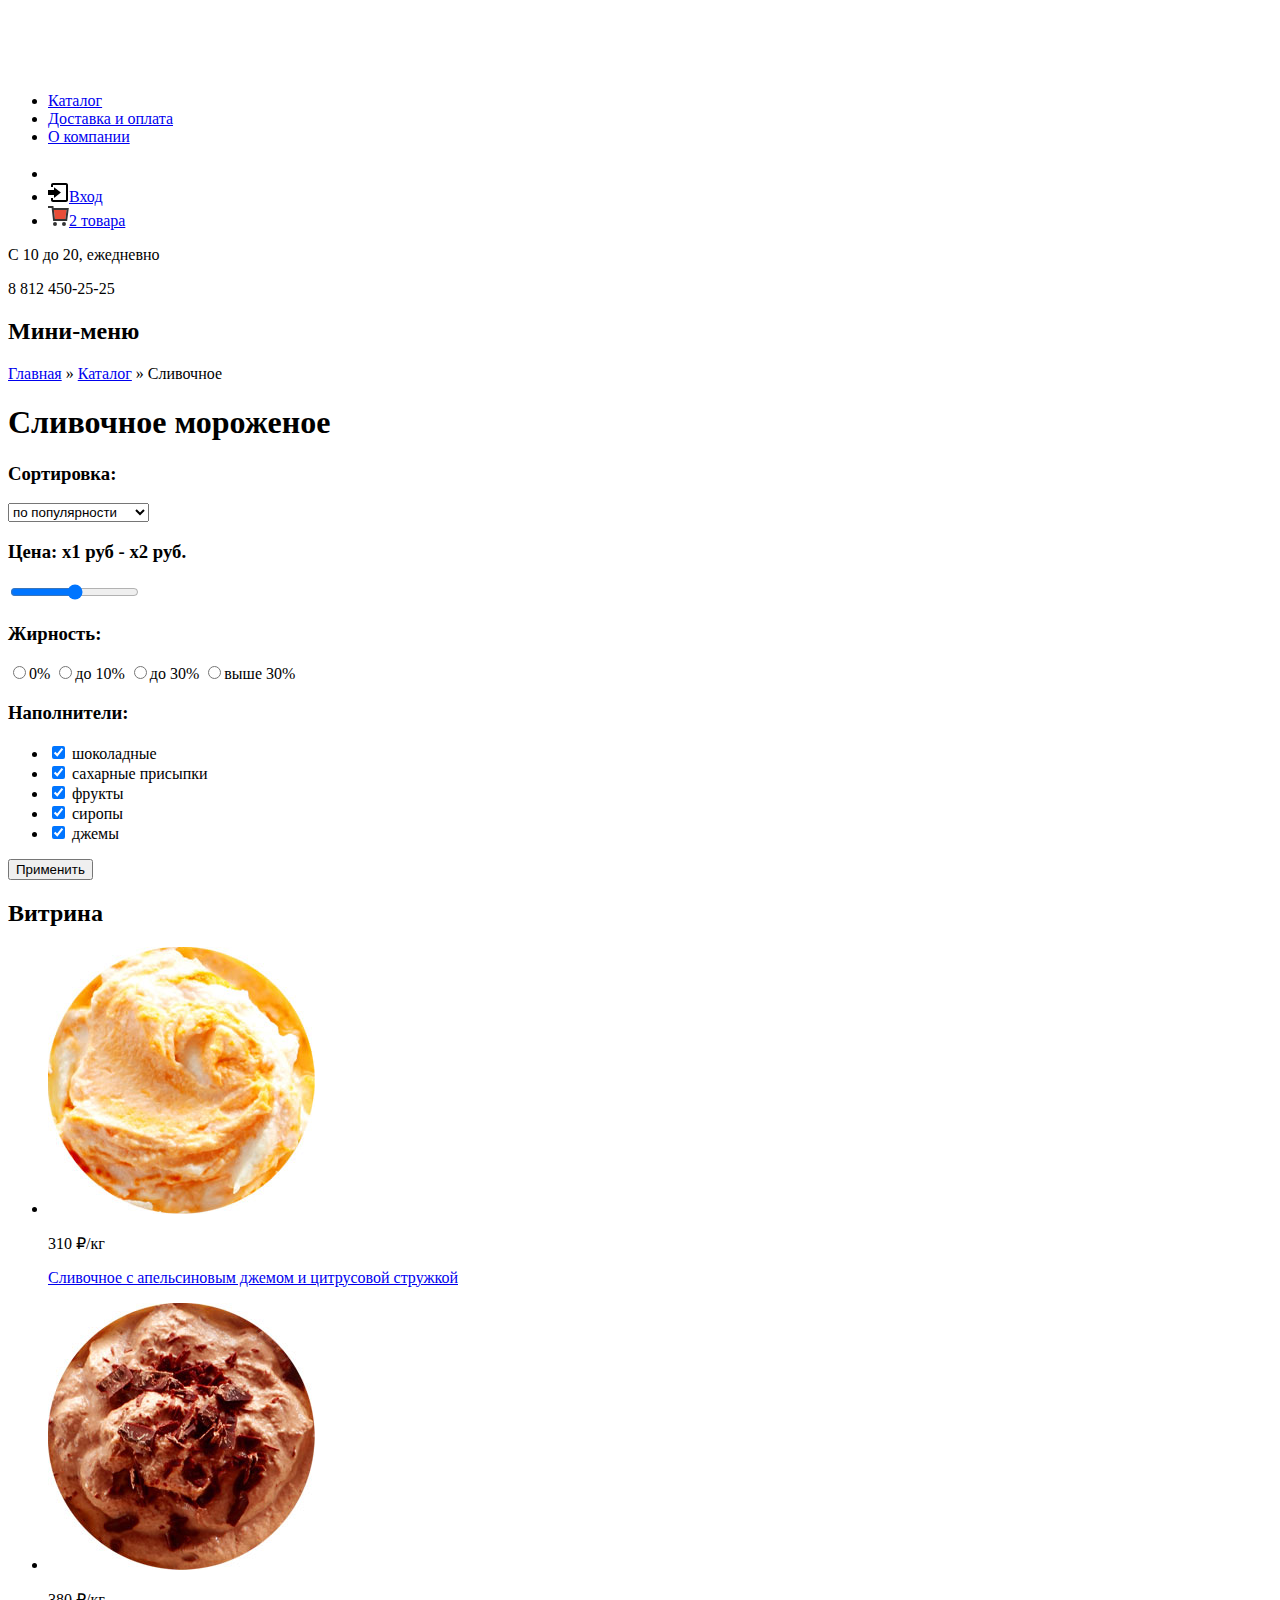
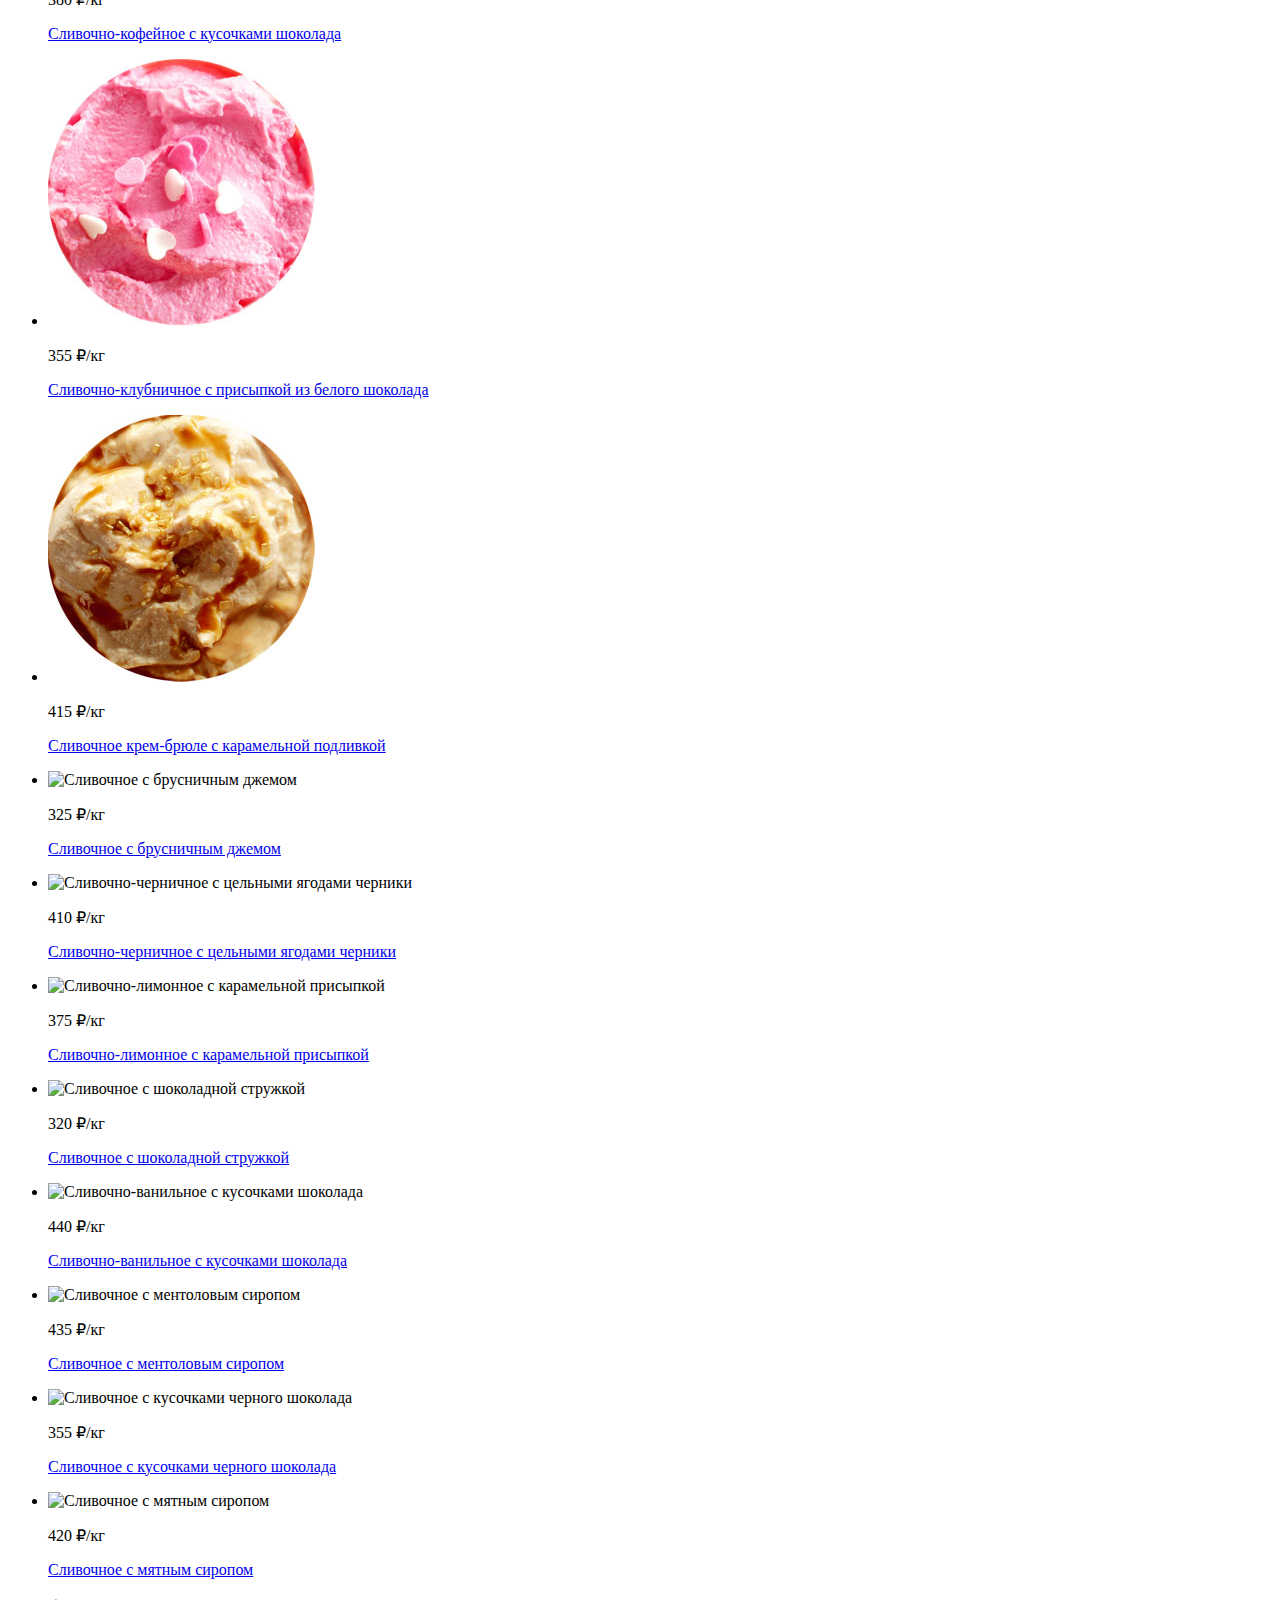
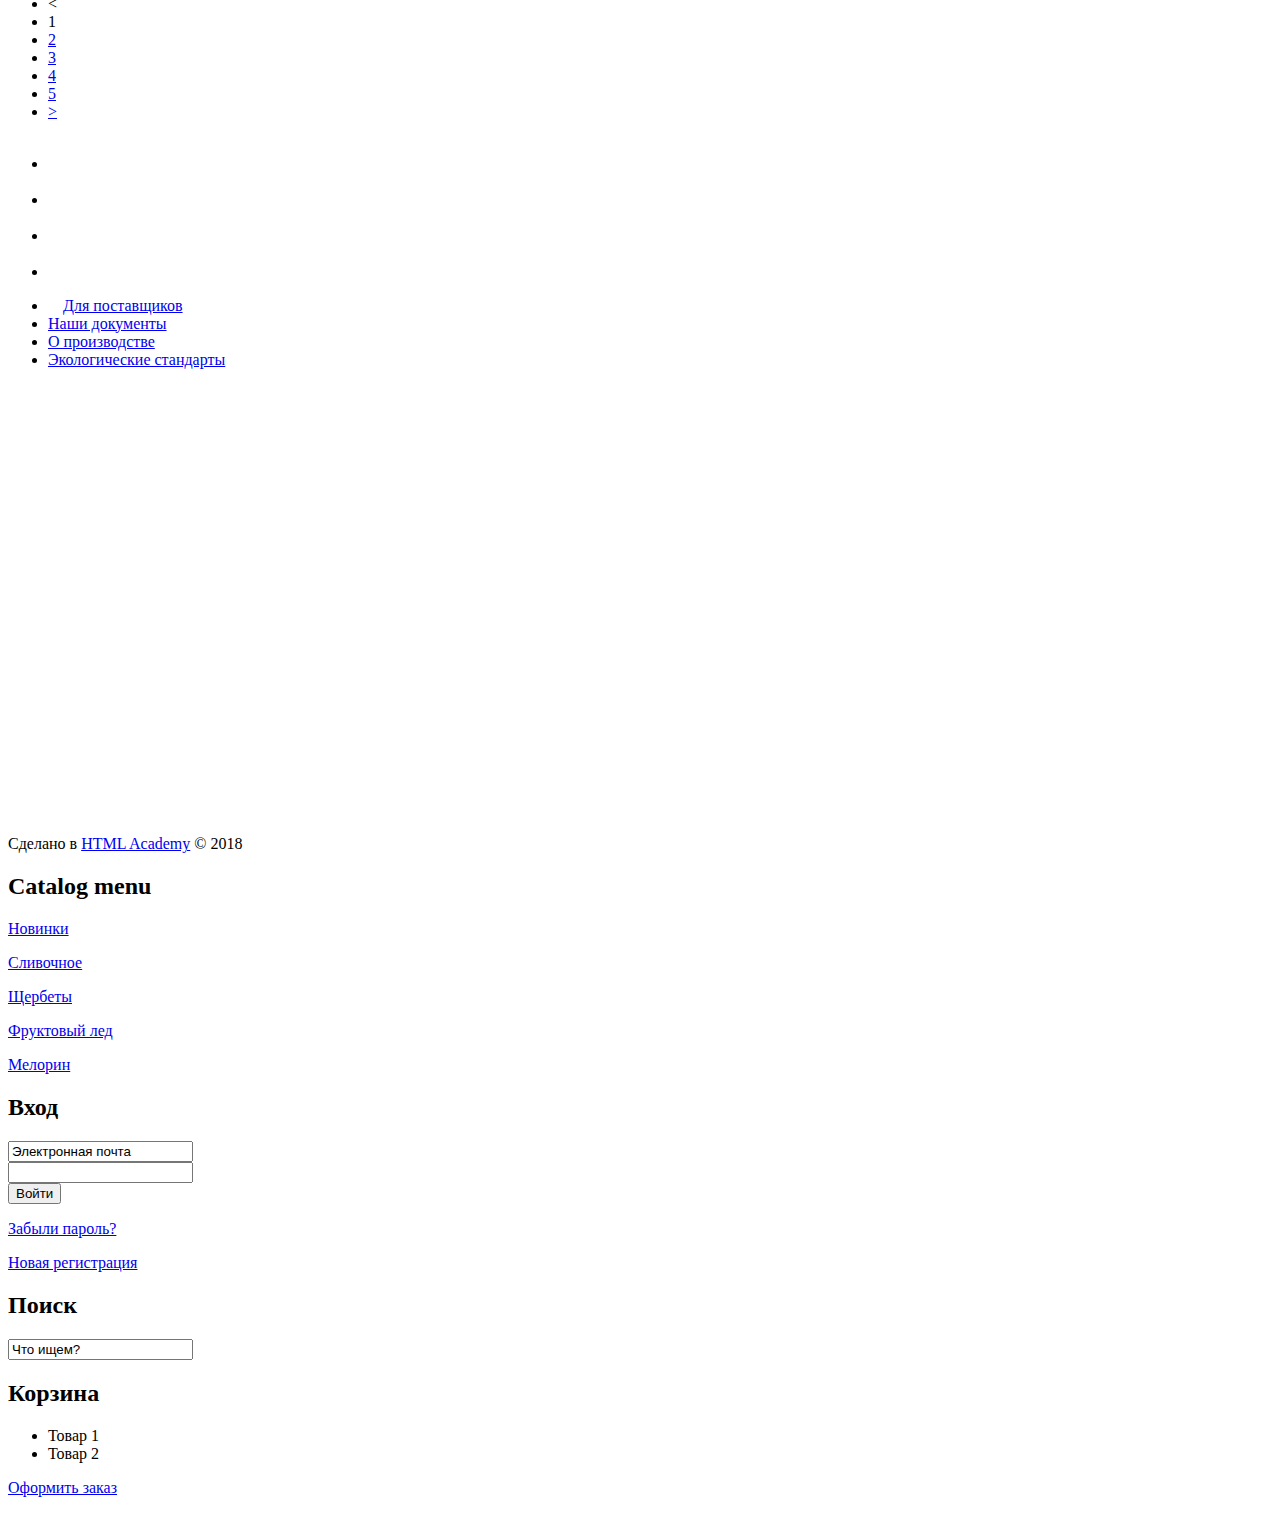
==== gllacy-catalog.html @ 142d45ca "Added pictures font and catalog" ====
<!DOCTYPE html>
<html lang="ru">
<head>
    <meta charset="utf-8" />
    <title>Gllacy-catalog</title>
    <link rel="stylesheet" href="main.css" />
</head>
<body>
    <header>
        <nav class="main-navigation">
            <img src="svg/logo.svg" alt="Gllacy shop">
            <ul class="main-menu">
                <li class="catalog"><a href="#">Каталог</a></li>
                <li class="payment"><a href="#">Доставка и оплата</a></li>
                <li class="about-company"><a href="#">О компании</a></li>
            </ul>
            <ul class="secondary-menu">
                <li class="search"><a href="#"><img src="svg/loupe.svg" alt="Поиск"></a></li>
                <li class="login"><a href="#"><img src="svg/entrance.svg" alt="">Вход</a></li>
                <li class="backet"><a href="#"><img src="svg/basket-red.svg" alt="">2 товара</a></li>
            </ul>
        </nav>
        <div>
            <p class="work-time">С 10 до 20, ежедневно</p>
            <p class="phone">8 812 450-25-25</p>
        </div>
    </header>
    <main>
        <section class="navigation">
            <h2 class="visibility-hidden">Мини-меню</h2>
            <p class="navigation-main"><a href=".\gllacy-index.html">Главная</a> &raquo; <a href="#">Каталог</a> &raquo; Сливочное</p>
        </section>
        <h1>Сливочное мороженое</h1>
        <section class="sort">
            <div class="sorting">
                <h3>Сортировка:</h3>
                <select class="sort-by-type">
                    <option id="по_популярности">по популярности</option>
                    <option id="сначала_недорогие">сначала недорогие</option>
                    <option id="сначала_дорогие">сначала дорогие</option>
                    <option id="по_жирности">по жирности</option>
                </select>
            </div>
            <div class="sort-price">
                <h3>Цена: x1 руб - x2 руб.</h3>
                <form>
                    <input type="range">
                </form>
            </div>
            <div class="fat-content">
                <h3>Жирность:</h3>
                <form class="persentage">
                    <label><input name="fat" type="radio" value="zero">0%</label>
                    <label><input name="fat" type="radio" value="ten">до 10%</label>
                    <label><input name="fat" type="radio" value="before-thirteen">до 30%</label>
                    <label><input name="fat" type="radio" value="after-thirteen">выше 30%</label>
                </form>
            </div>
            <div class="filler">
                <h3>Наполнители:</h3>
                <ul>
                    <li>
                        <label><input type="checkbox" name="fillers" value="chocolate" checked> шоколадные</label>
                    </li>
                    <li>
                        <label><input type="checkbox" name="fillers" value="sugar" checked> сахарные присыпки</label>
                    </li>
                    <li>
                        <label><input type="checkbox" name="fillers" value="fruits" checked> фрукты</label>
                    </li>
                    <li>
                        <label><input type="checkbox" name="fillers" value="syrops" checked> сиропы</label>
                    </li>
                    <li>
                        <label><input type="checkbox" name="fillers" value="jams" checked> джемы</label>
                    </li>
                </ul>
            </div>
            <input type="submit" value="Применить">
        </section>
        <section class="showcase">
                <h2 class="visibility-hidden">Витрина</h2>
                <ul>
                    <li class="first-icecream">
                        <img src="png and jpg/Cirled-icecream-1.jpg" alt="Сливочное с 
                        апельсиновым джемом и цитрусовой стружкой">
                        <p class="cost">310 ₽<span class="kg">/кг</span></p>
                        <p class="description"><a href="#">Сливочное с 
                            апельсиновым джемом и цитрусовой стружкой</a></p>
                    </li>
                    <li class="second-icecream">
                        <img src="png and jpg/Cirled-icecream-2.jpg" alt="Сливочно-кофейное 
                        с кусочками шоколада">
                        <p class="cost">380 ₽<span class="kg">/кг</span></p>
                        <p class="description"><a href="#">Сливочно-кофейное 
                            с кусочками шоколада</a></p>
                    </li>
                    <li class="third-icecream">
                        <img src="png and jpg/Cirled-icecream-3.jpg" alt="Сливочно-клубничное 
                        с присыпкой из белого шоколада">
                        <p class="cost">355 ₽<span class="kg">/кг</span></p>
                        <p class="description"><a href="#">Сливочно-клубничное 
                            с присыпкой из белого шоколада</a></p>
                    </li>
                    <li class="fourth-icecream">
                        <img src="png and jpg/Cirled-icecream-4.jpg" alt="Сливочное крем-брюле 
                        с карамельной подливкой">
                        <p class="cost">415 ₽<span class="kg">/кг</span></p>
                        <p class="description"><a href="#">Сливочное крем-брюле 
                            с карамельной подливкой</a></p>
                    </li>
                    <li class="fifth-icecream">
                        <img src="png and jpg/Cirled-icecream-5.jpg" alt="Сливочное с брусничным джемом">
                        <p class="cost">325 ₽<span class="kg">/кг</span></p>
                        <p class="description"><a href="#">Сливочное с брусничным джемом</a></p>
                    </li>
                    <li class="sixth-icecream">
                        <img src="png and jpg/Cirled-icecream-6.jpg" alt="Сливочно-черничное с цельными ягодами черники">
                        <p class="cost">410 ₽<span class="kg">/кг</span></p>
                        <p class="description"><a href="#">Сливочно-черничное с цельными ягодами черники</a></p>
                    </li>
                    <li class="seventh-icecream">
                        <img src="png and jpg/Cirled-icecream-7.jpg" alt="Сливочно-лимонное с карамельной присыпкой">
                        <p class="cost">375 ₽<span class="kg">/кг</span></p>
                        <p class="description"><a href="#">Сливочно-лимонное с карамельной присыпкой</a></p>
                    </li> 
                    <li class="eightth-icecream">
                        <img src="png and jpg/Cirled-icecream-8.jpg" alt="Сливочное  с шоколадной стружкой">
                        <p class="cost">320 ₽<span class="kg">/кг</span></p>
                        <p class="description"><a href="#">Сливочное  с шоколадной стружкой</a></p>
                    </li>
                    <li class="nineth-icecream">
                        <img src="png and jpg/Cirled-icecream-9.jpg" alt="Сливочно-ванильное с кусочками шоколада">
                        <p class="cost">440 ₽<span class="kg">/кг</span></p>
                        <p class="description"><a href="#">Сливочно-ванильное с кусочками шоколада</a></p>
                    </li>
                    <li class="tenth-icecream">
                        <img src="png and jpg/Cirled-icecream-10.jpg" alt="Сливочное с ментоловым сиропом">
                        <p class="cost">435 ₽<span class="kg">/кг</span></p>
                        <p class="description"><a href="#">Сливочное с ментоловым сиропом</a></p>
                    </li>
                    <li class="eleventh-icecream">
                        <img src="png and jpg/Cirled-icecream-11.jpg" alt="Сливочное с кусочками черного шоколада">
                        <p class="cost">355 ₽<span class="kg">/кг</span></p>
                        <p class="description"><a href="#">Сливочное с кусочками черного шоколада</a></p>
                    </li>
                    <li class="twelveth-icecream">
                        <img src="png and jpg/Cirled-icecream-12.jpg" alt="Сливочное с мятным сиропом">
                        <p class="cost">420 ₽<span class="kg">/кг</span></p>
                        <p class="description"><a href="#">Сливочное с мятным сиропом</a></p>
                    </li>   
                </ul>
                <ul class="showcase-pages">
                    <li><a>&lt;</a></li>
                    <li><a>1</a></li>
                    <li><a href="#">2</a></li>
                    <li><a href="#">3</a></li>
                    <li><a href="#">4</a></li>
                    <li><a href="#">5</a></li>
                    <li><a href="#">&gt;</a></li>
                </ul>
            </section>
    </main>
    <footer>
        <ul class="social-links">
            <li class="twitter"><a href="#"><img src="svg/twitter.svg" alt="twitter"></a></li>
            <li class="instagramm"><a href="#"><img src="svg/instagram.svg" alt="instagram"></a></li>
            <li class="facebook"><a href="#"><img src="svg/fb.svg" alt="facebook"></a></li>
            <li class="vkontakte"><a href="#"><img src="svg/vk.svg" alt="vkontakte"></a></li>
        </ul>
        <ul class="footer-menu">
            <li class="for-provider"><img src="svg/heart.svg"><a href="#">Для поставщиков</a></li>
            <li class="our-documents"><a href="#">Наши документы</a></li>
            <li class="about-production"><a href="#">О производстве</a></li>
            <li class="eco-standarts"><a href="#">Экологические стандарты</a></li>
        </ul>
        <img src="svg/logo-htmlacademy.svg" alt="HTML Academy logo">
        <p>Сделано в <a href="https://htmlacademy.ru/">HTML Academy</a> © 2018</p>
    </footer>
    <section class="catalog-menu">
        <h2 class="visibility-hidden">Catalog menu</h2>
        <p><a href="#">Новинки</a></p>
        <p><a href="#">Сливочное</a></p>
        <p><a href="#">Щербеты</a></p>
        <p><a href="#">Фруктовый лед</a></p>
        <p><a href="#">Мелорин</a></p>
    </section>
    <section class="login-form">
        <h2 class="visibility-hidden">Вход</h2>
        <input type="email" name="e-mail" value="Электронная почта"><br>
        <input type="password" name="password"><br>
        <input type="submit" name="login-button" value="Войти">
        <p><a href="#">Забыли пароль?</a></p>
         <p><a href="#">Новая регистрация</a></p>
    </section>
    <section class="search-form">
        <h2 class="visibility-hidden">Поиск</h2>
        <input type="text" value="Что ищем?">
    </section>
    <section class="backet-form">
        <h2 class="visibility-hidden">Корзина</h2>
        <ul class="shopping-list">
            <li>Товар 1</li>
            <li>Товар 2</li>
        </ul>
        <p><a href="#">Оформить заказ</a></p>
    </section>
</body>
</html>
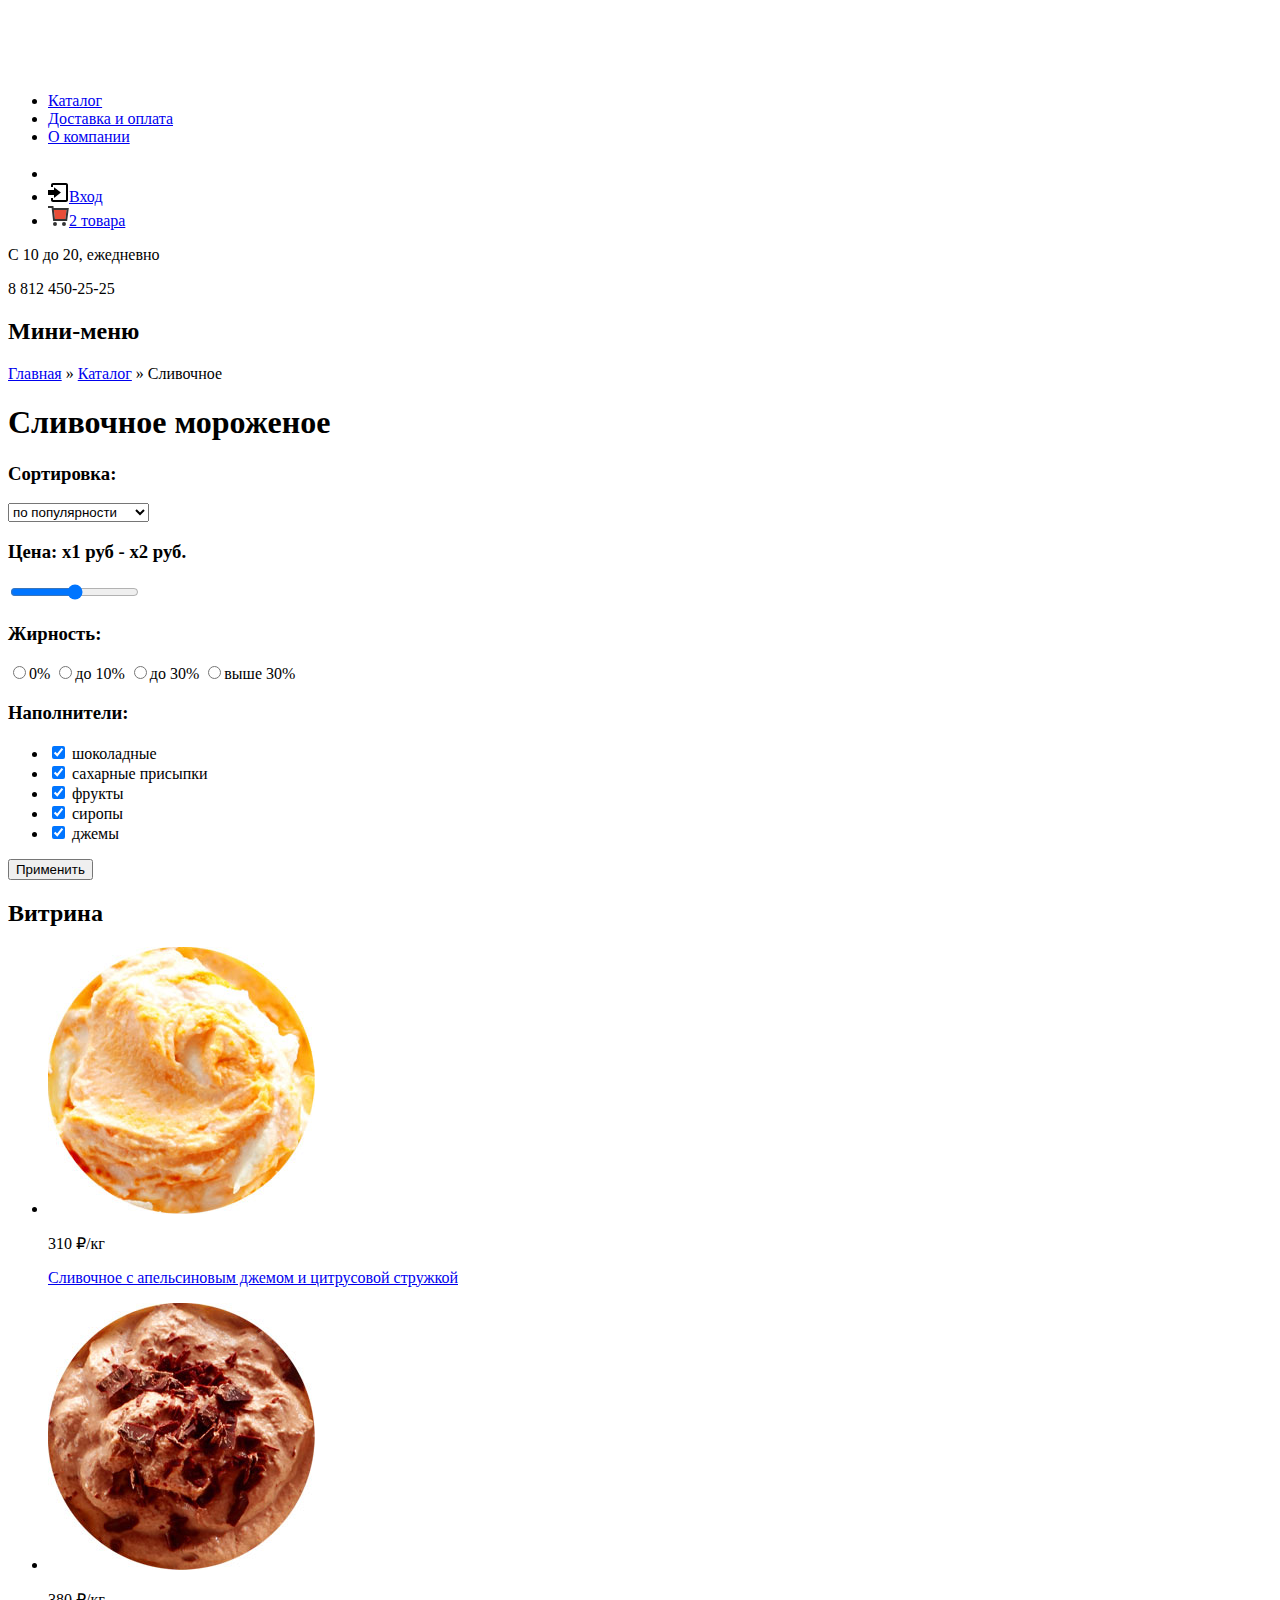
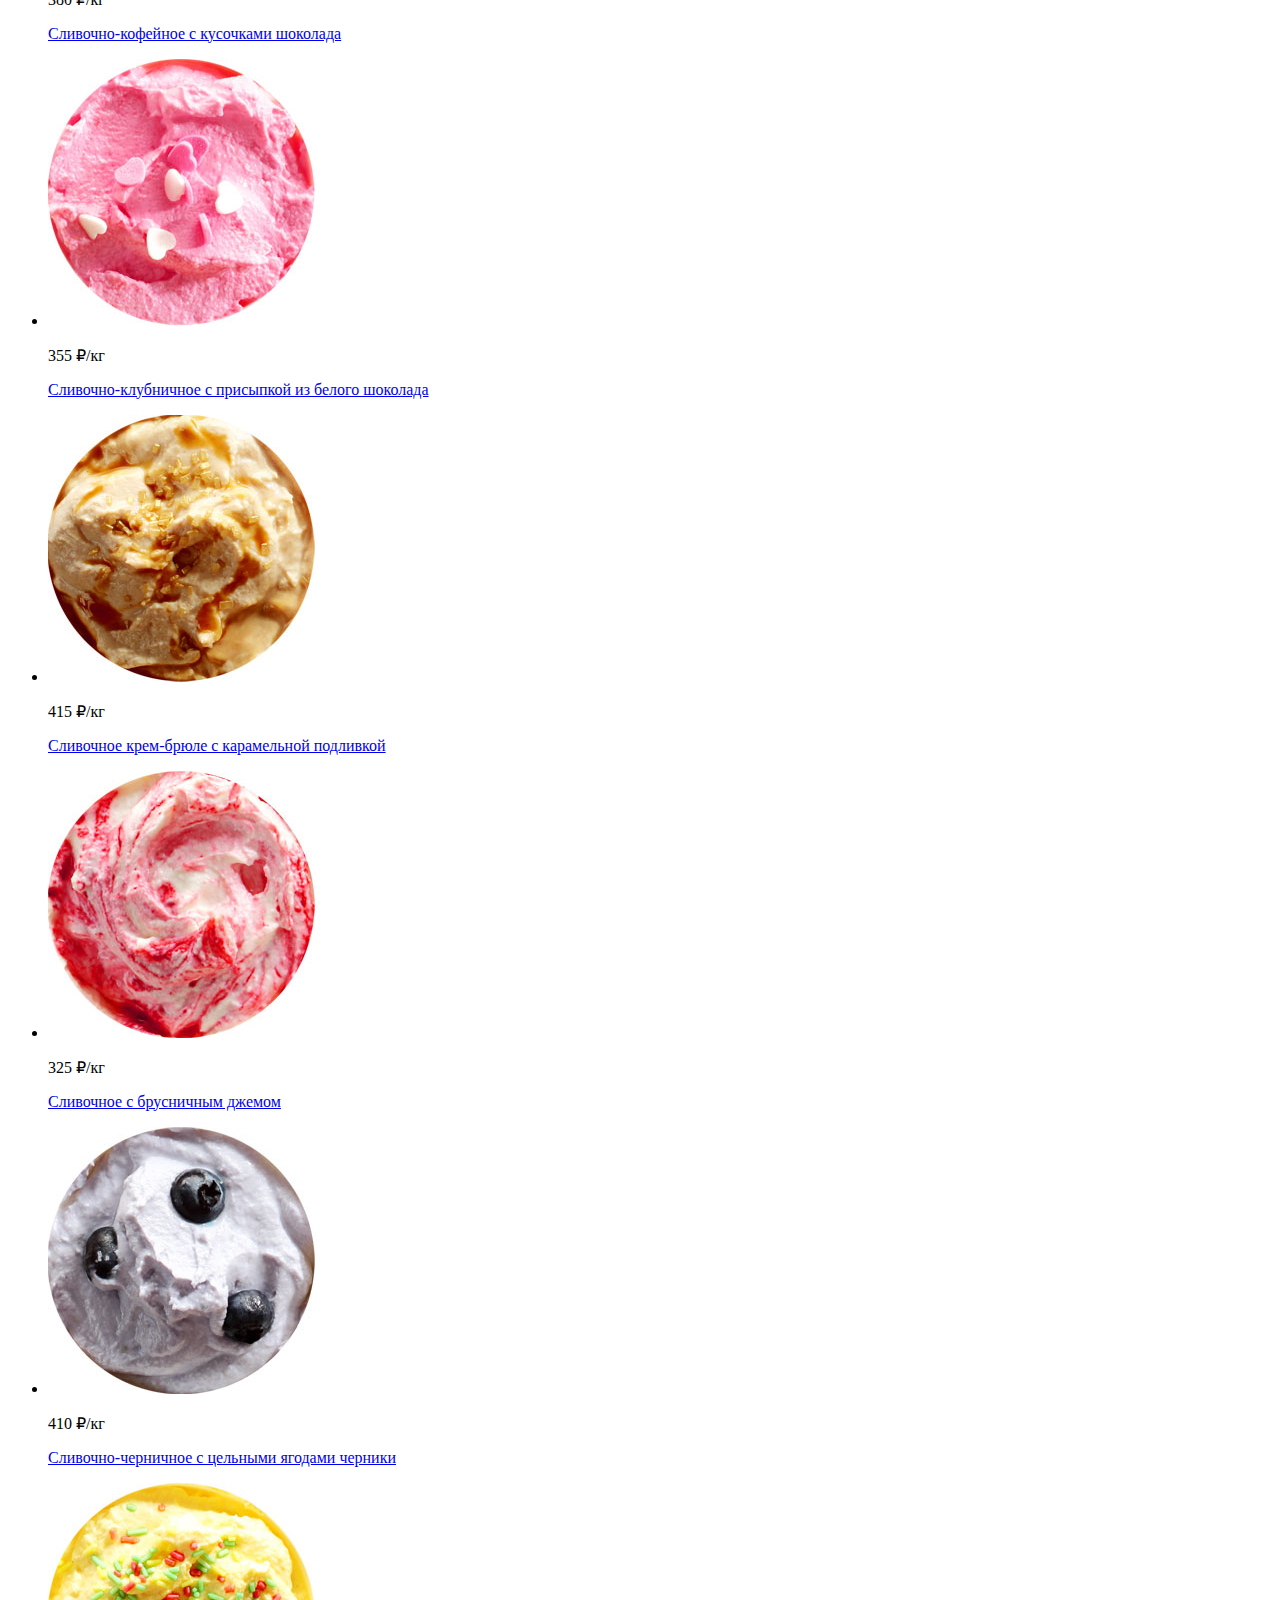
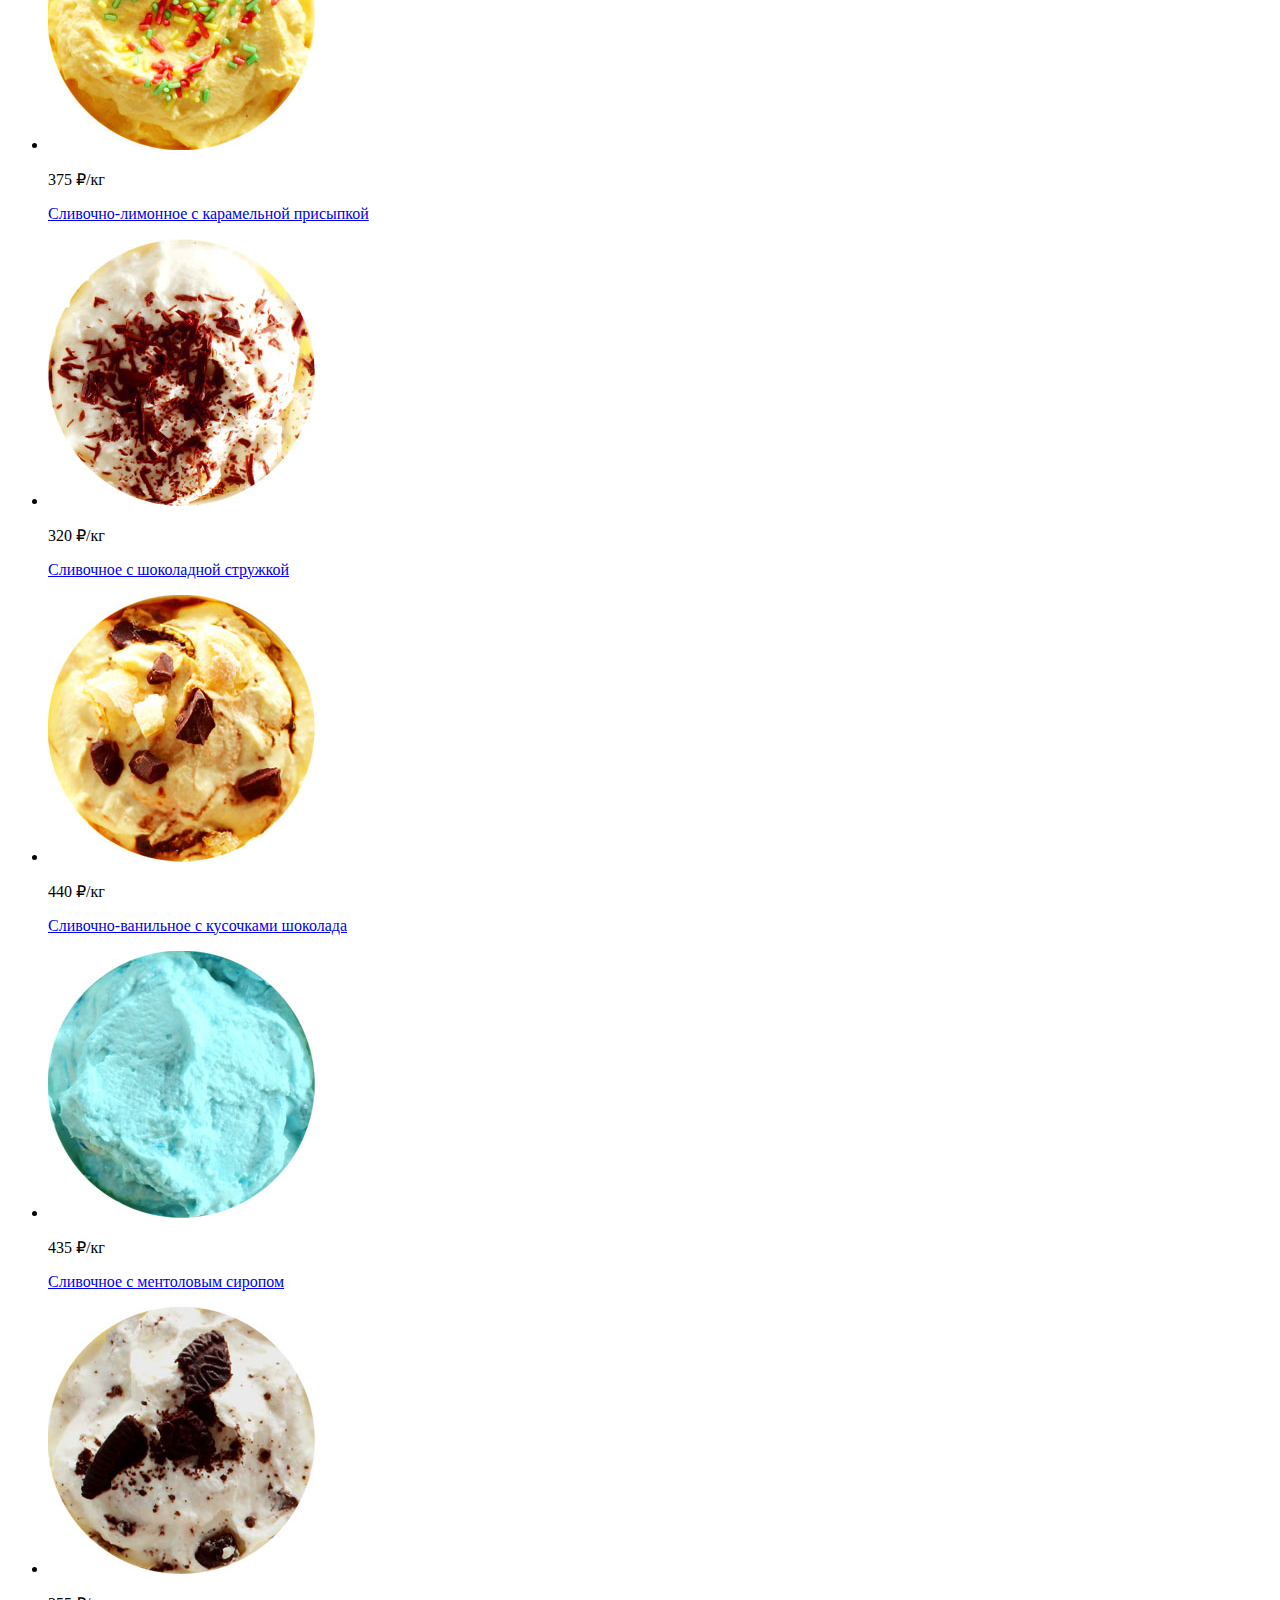
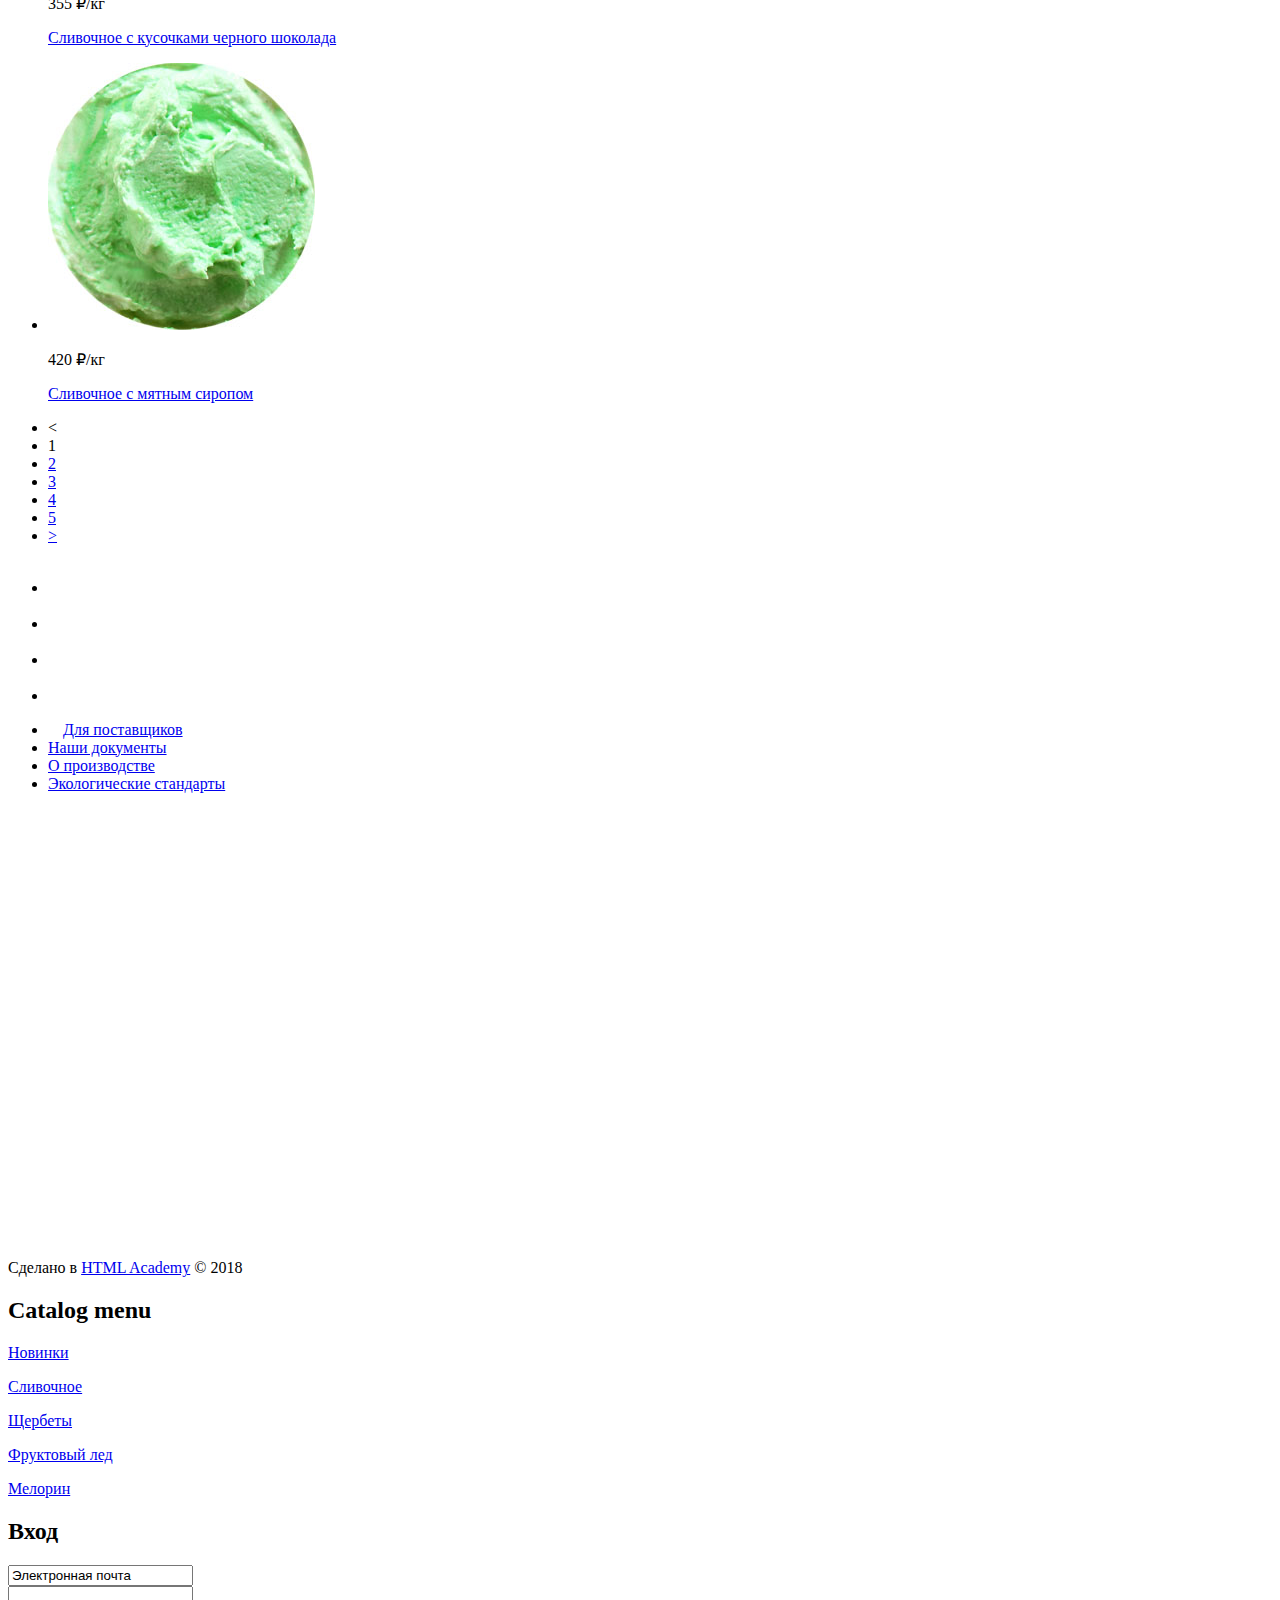
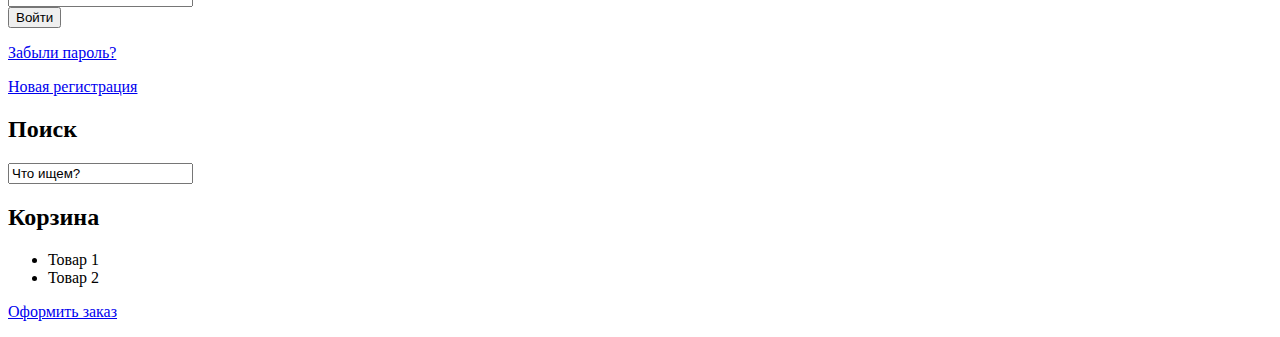
==== commit 4775f5af: "added some new img in gllacy-catalog" ====
--- a/gllacy-catalog.html
+++ b/gllacy-catalog.html
@@ -28,7 +28,7 @@
     <main>
         <section class="navigation">
             <h2 class="visibility-hidden">Мини-меню</h2>
-            <p class="navigation-main"><a href=".\gllacy-index.html">Главная</a> &raquo; <a href="#">Каталог</a> &raquo; Сливочное</p>
+            <p class="navigation-main"><a href=".\index.html">Главная</a> &raquo; <a href="#">Каталог</a> &raquo; Сливочное</p>
         </section>
         <h1>Сливочное мороженое</h1>
         <section class="sort">
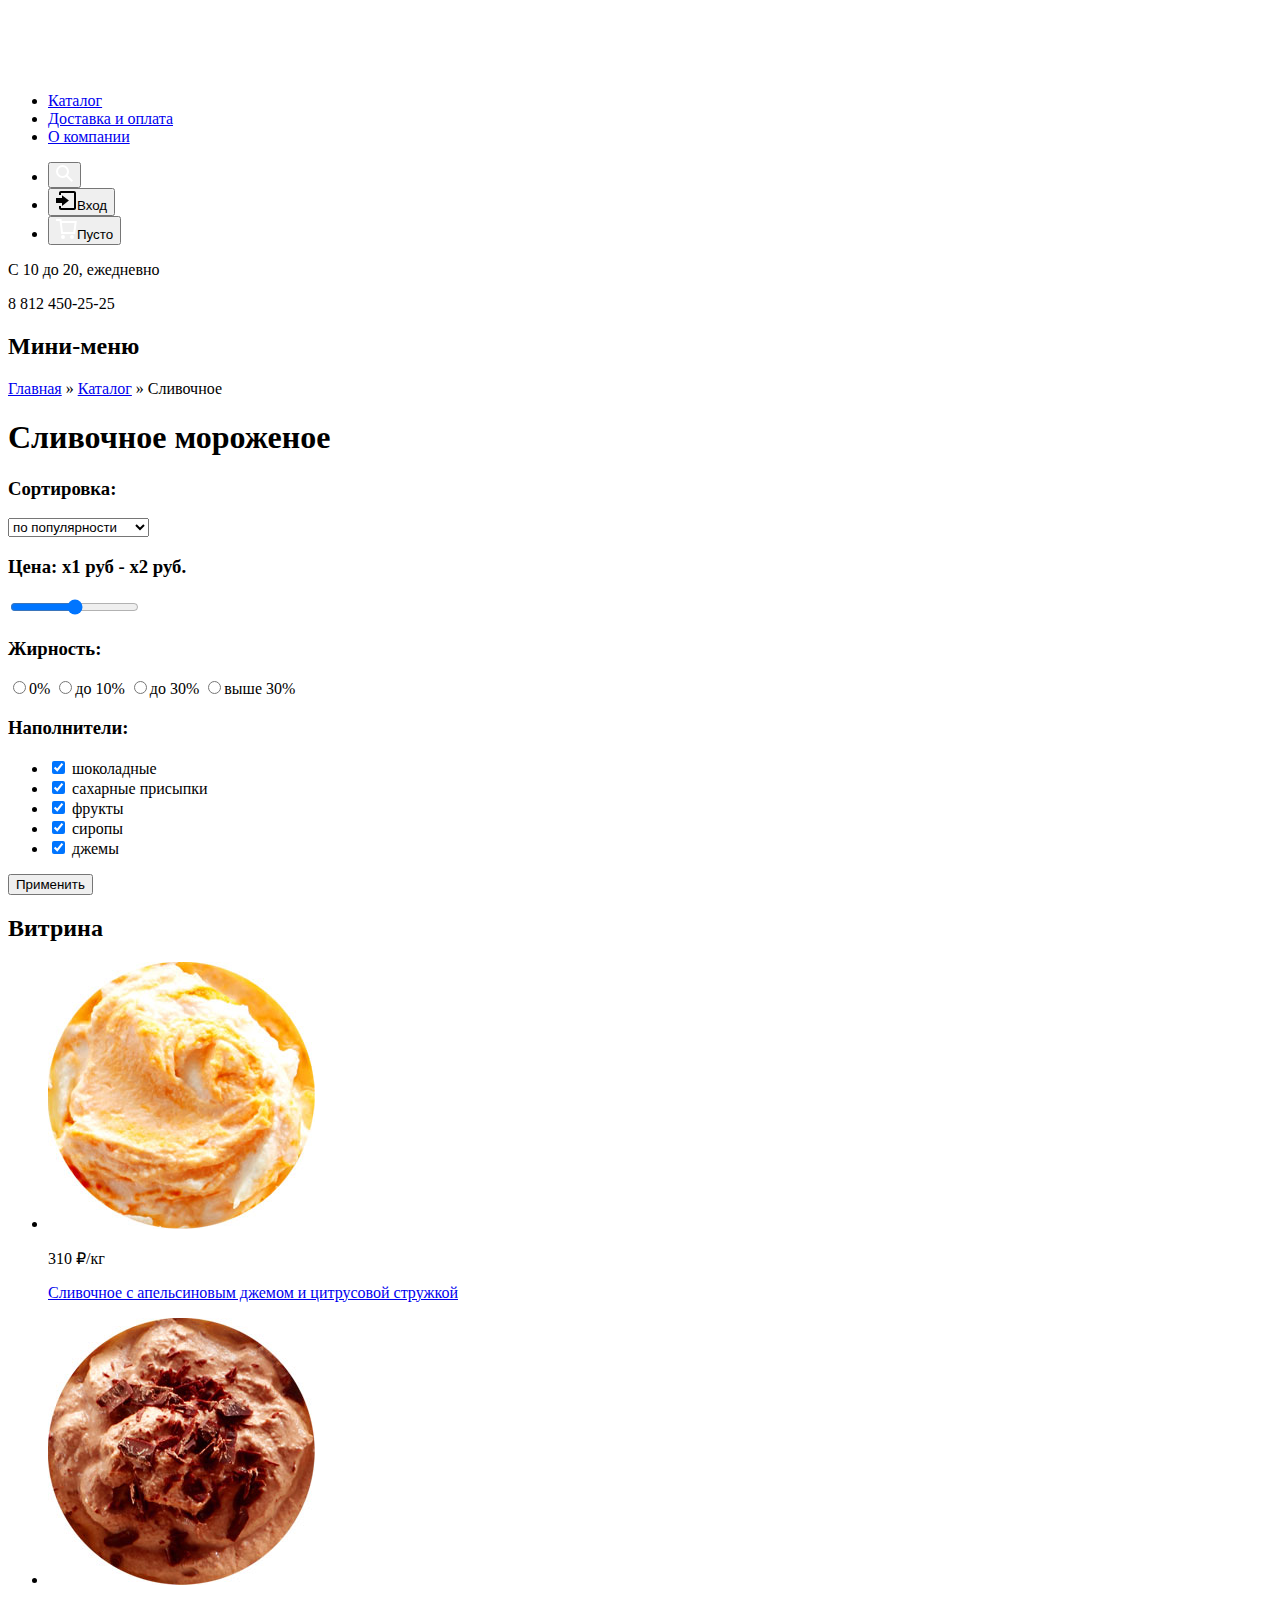
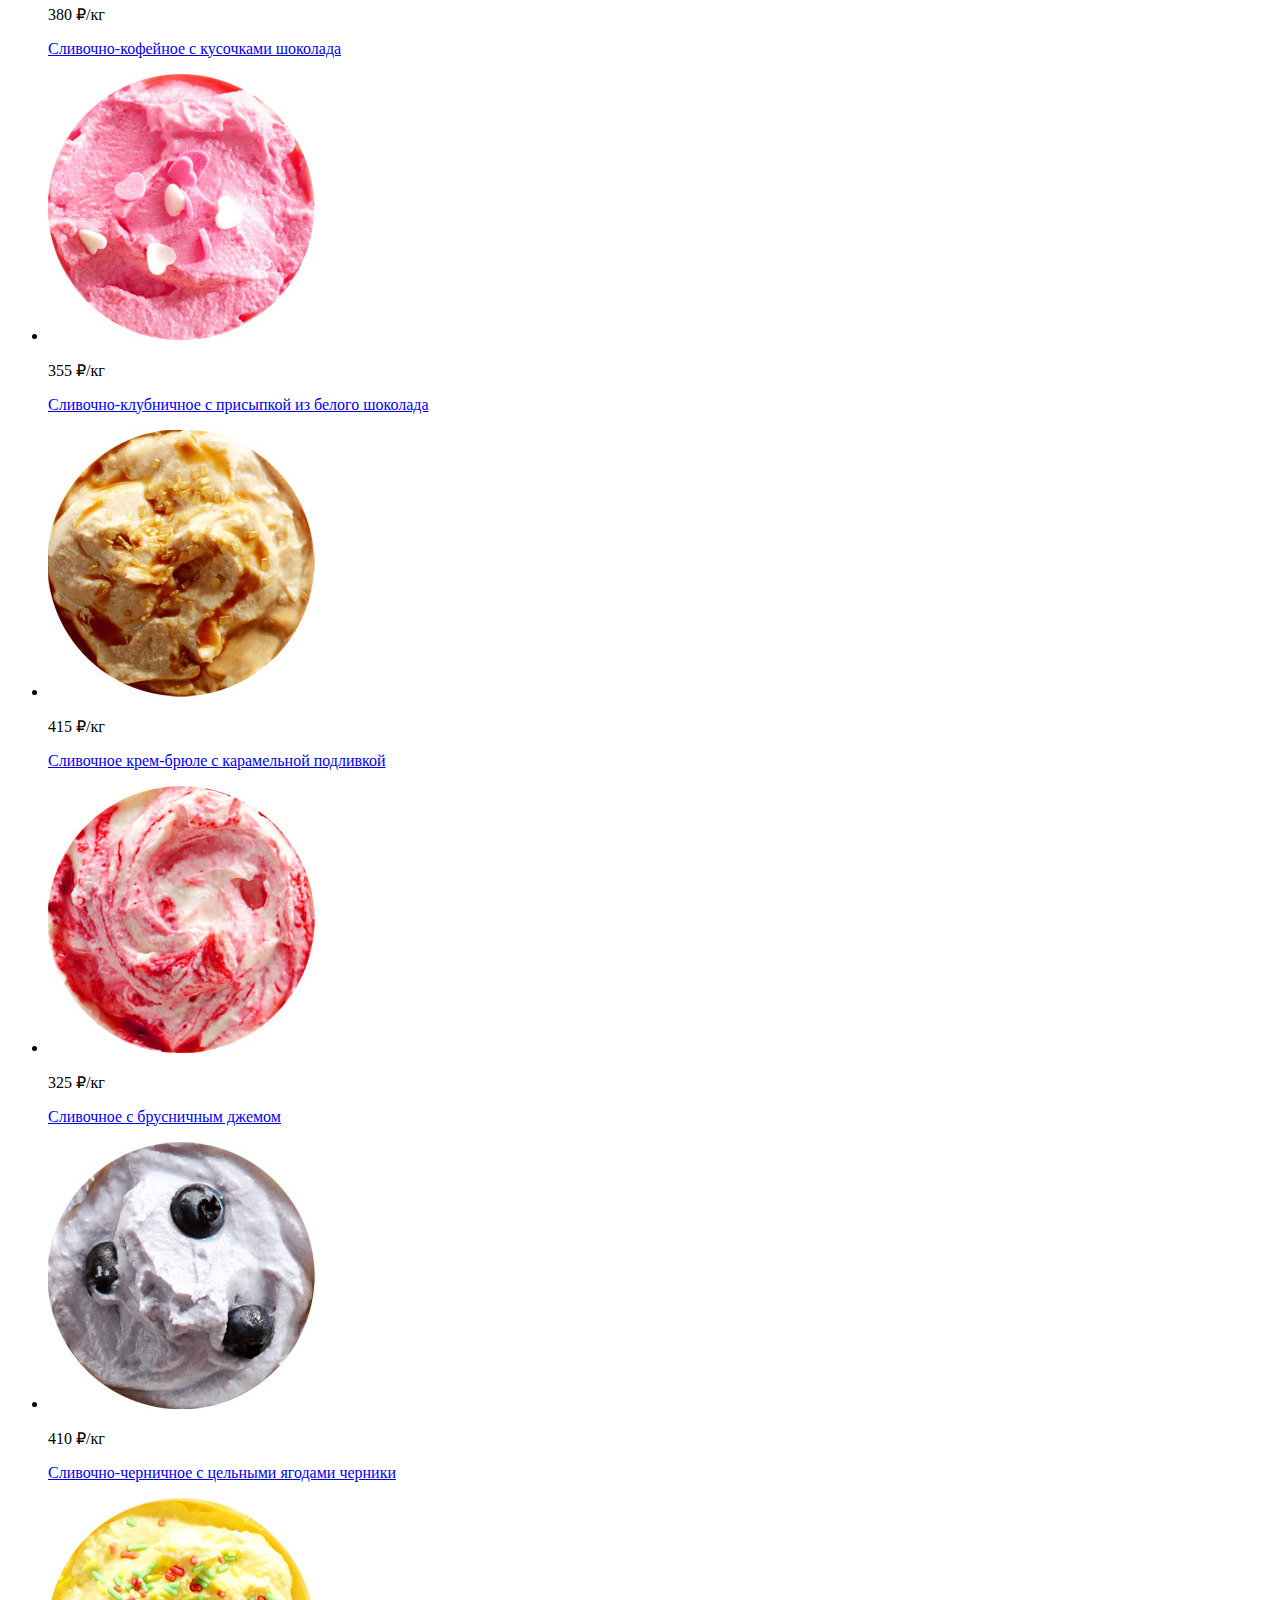
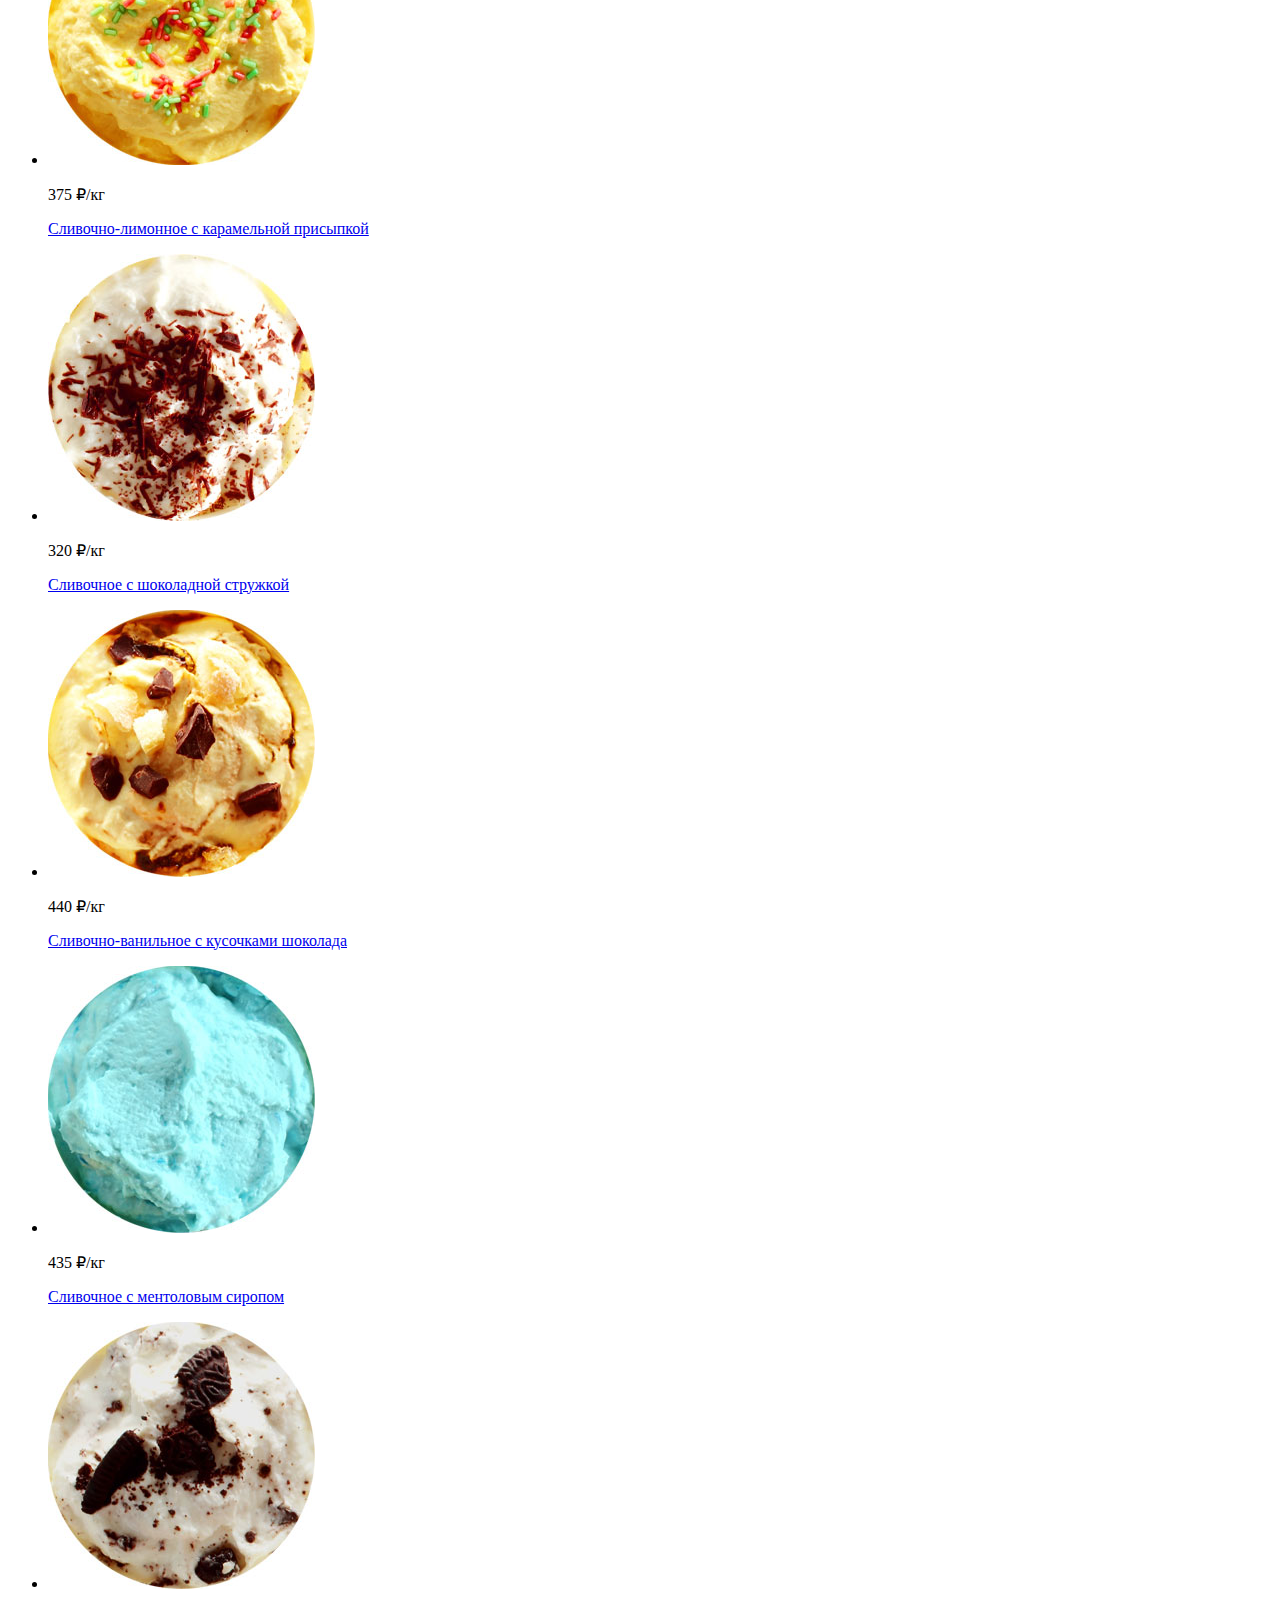
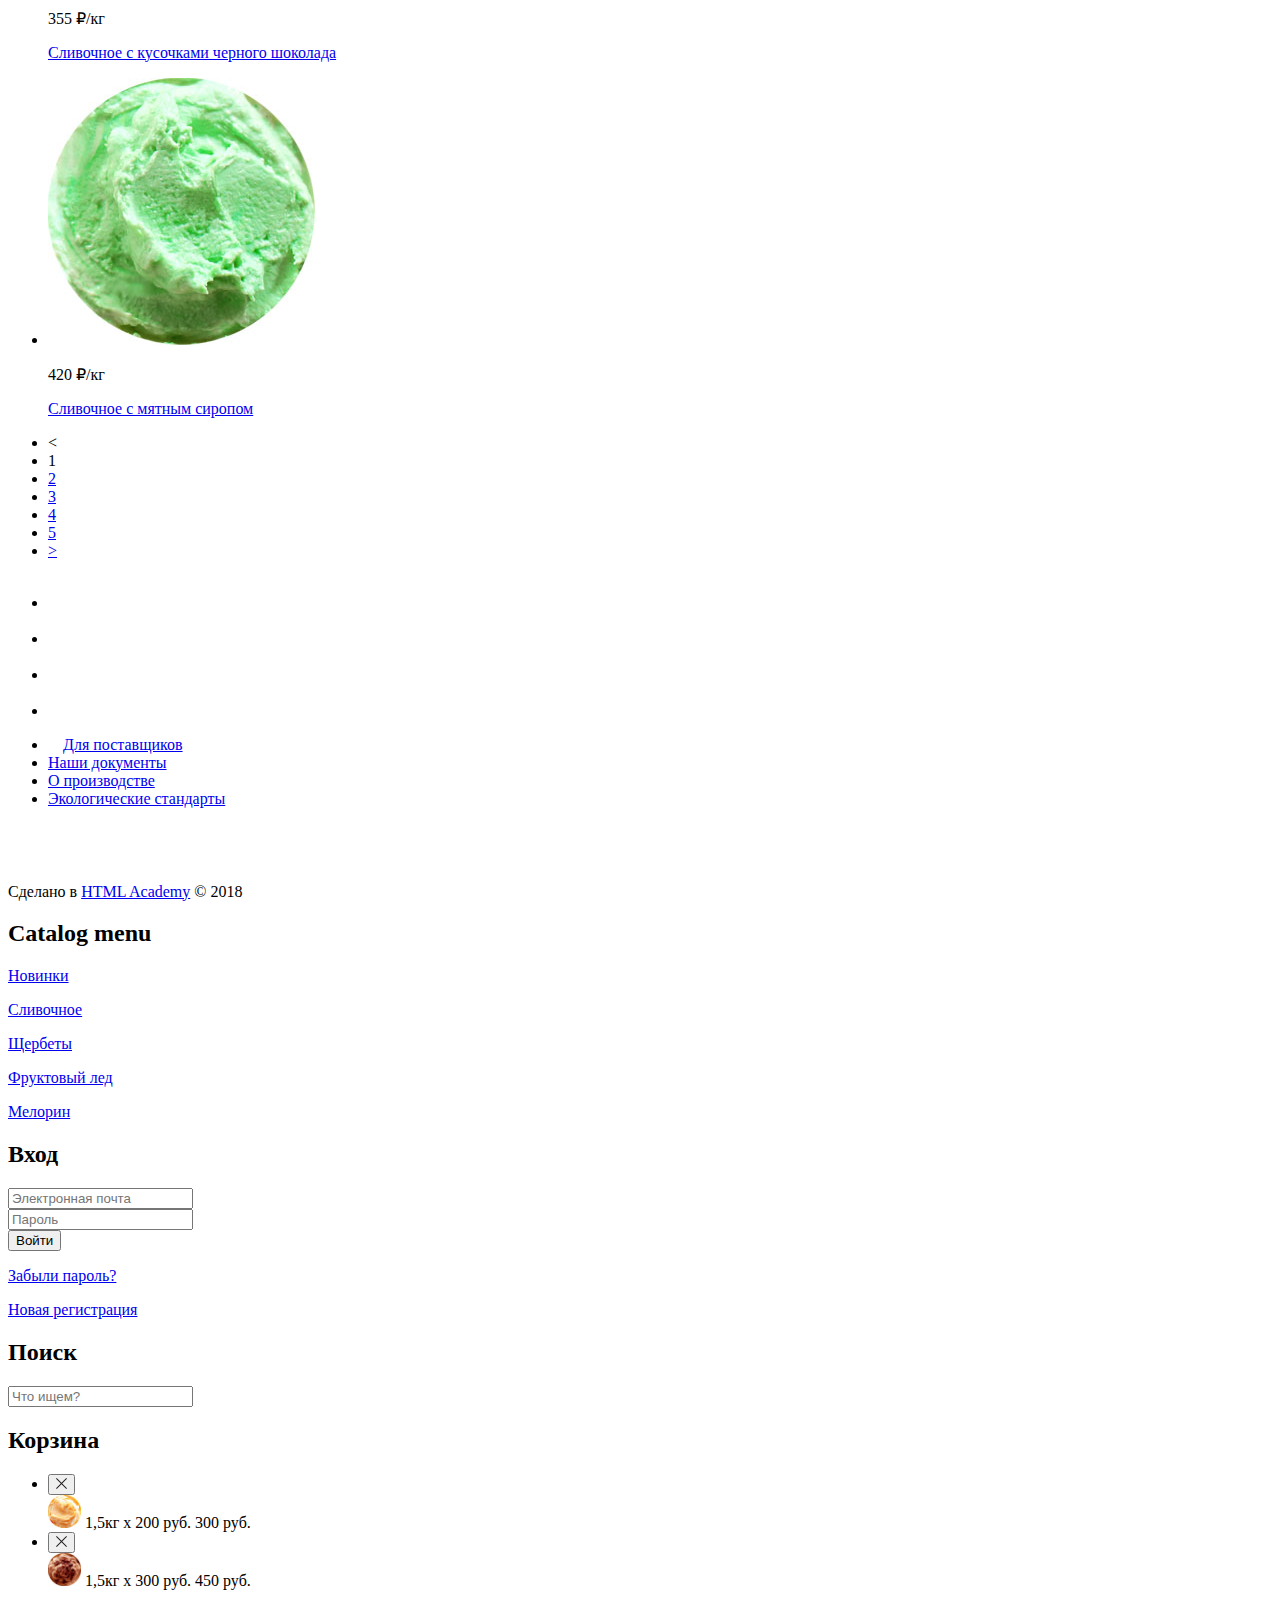
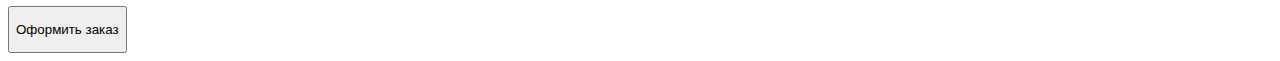
==== commit 51de0911: "added forms in index" ====
--- a/gllacy-catalog.html
+++ b/gllacy-catalog.html
@@ -8,16 +8,34 @@
 <body>
     <header>
         <nav class="main-navigation">
-            <img src="svg/logo.svg" alt="Gllacy shop">
+            <img src="svg/logo.svg" alt="Gllacy shop" width="154px" height="64px">
             <ul class="main-menu">
-                <li class="catalog"><a href="#">Каталог</a></li>
+                <li class="catalog"><a href="gllacy-catalog.html">Каталог</a></li>
                 <li class="payment"><a href="#">Доставка и оплата</a></li>
                 <li class="about-company"><a href="#">О компании</a></li>
             </ul>
             <ul class="secondary-menu">
-                <li class="search"><a href="#"><img src="svg/loupe.svg" alt="Поиск"></a></li>
-                <li class="login"><a href="#"><img src="svg/entrance.svg" alt="">Вход</a></li>
-                <li class="backet"><a href="#"><img src="svg/basket-red.svg" alt="">2 товара</a></li>
+                <li class="search">
+                    <form>
+                        <button>
+                            <img src="svg/loupe.svg" alt="Поиск" width="17px" height="17px">
+                        </button>
+                    </form> 
+                </li>
+                <li class="login">
+                    <form>
+                        <button>
+                            <img src="svg/entrance.svg" alt="" width="21px" height="19px">Вход
+                        </button>
+                    </form>
+                </li>
+                <li class="backet">
+                    <form>
+                        <button>
+                            <img src="svg/basket.svg" alt="" width="21px" height="20px">Пусто
+                        </button>
+                    </form>
+                </li>
             </ul>
         </nav>
         <div>
@@ -163,18 +181,18 @@
     </main>
     <footer>
         <ul class="social-links">
-            <li class="twitter"><a href="#"><img src="svg/twitter.svg" alt="twitter"></a></li>
-            <li class="instagramm"><a href="#"><img src="svg/instagram.svg" alt="instagram"></a></li>
-            <li class="facebook"><a href="#"><img src="svg/fb.svg" alt="facebook"></a></li>
-            <li class="vkontakte"><a href="#"><img src="svg/vk.svg" alt="vkontakte"></a></li>
+            <li class="twitter"><a href="#"><img src="svg/twitter.svg" alt="twitter" width="32px" height="32px"></a></li>
+            <li class="instagramm"><a href="#"><img src="svg/instagram.svg" alt="instagram" width="32px" height="32px"></a></li>
+            <li class="facebook"><a href="#"><img src="svg/fb.svg" alt="facebook" width="32px" height="32px"></a></li>
+            <li class="vkontakte"><a href="#"><img src="svg/vk.svg" alt="vkontakte" width="32px" height="32px"></a></li>
         </ul>
         <ul class="footer-menu">
-            <li class="for-provider"><img src="svg/heart.svg"><a href="#">Для поставщиков</a></li>
+            <li class="for-provider"><img src="svg/heart.svg" width="15px" height="13px"><a href="#">Для поставщиков</a></li>
             <li class="our-documents"><a href="#">Наши документы</a></li>
             <li class="about-production"><a href="#">О производстве</a></li>
             <li class="eco-standarts"><a href="#">Экологические стандарты</a></li>
         </ul>
-        <img src="svg/logo-htmlacademy.svg" alt="HTML Academy logo">
+        <img src="svg/logo-htmlacademy.svg" alt="HTML Academy logo" width="108px" height="39px">
         <p>Сделано в <a href="https://htmlacademy.ru/">HTML Academy</a> © 2018</p>
     </footer>
     <section class="catalog-menu">
@@ -187,23 +205,44 @@
     </section>
     <section class="login-form">
         <h2 class="visibility-hidden">Вход</h2>
-        <input type="email" name="e-mail" value="Электронная почта"><br>
-        <input type="password" name="password"><br>
-        <input type="submit" name="login-button" value="Войти">
+        <form>
+            <input type="email" name="e-mail" placeholder="Электронная почта"><br>
+            <input type="password" name="password" placeholder="Пароль"><br>
+            <input type="submit" name="login-button" value="Войти">
+        </form>
         <p><a href="#">Забыли пароль?</a></p>
-         <p><a href="#">Новая регистрация</a></p>
+        <p><a href="#">Новая регистрация</a></p>
     </section>
     <section class="search-form">
         <h2 class="visibility-hidden">Поиск</h2>
-        <input type="text" value="Что ищем?">
+        <form>
+            <input type="text" placeholder="Что ищем?">
+        </form>
     </section>
     <section class="backet-form">
         <h2 class="visibility-hidden">Корзина</h2>
         <ul class="shopping-list">
-            <li>Товар 1</li>
-            <li>Товар 2</li>
+            <li>
+                <form>
+                    <button><img src="svg/cross-small.svg" alt="X"></button>
+                </form>
+                <img src="png and jpg/Cirled-icecream-1.jpg" width="33px" height="33px">
+                <span class="count">1,5кг x 200 руб.</span>
+                <span class="count-output">300 руб.</span>
+            </li>
+            <li>
+                <form>
+                    <button><img src="svg/cross-small.svg" alt="X"></button>
+                </form>
+                <img src="png and jpg/Cirled-icecream-2.jpg" width="33px" height="33px">
+                <span class="count">1,5кг x 300 руб.</span>
+                <span class="count-output">450 руб.</span></li>
         </ul>
-        <p><a href="#">Оформить заказ</a></p>
+        <form>
+            <button>
+                <p>Оформить заказ</p>
+            </button>
+        </form>
     </section>
 </body>
 </html>
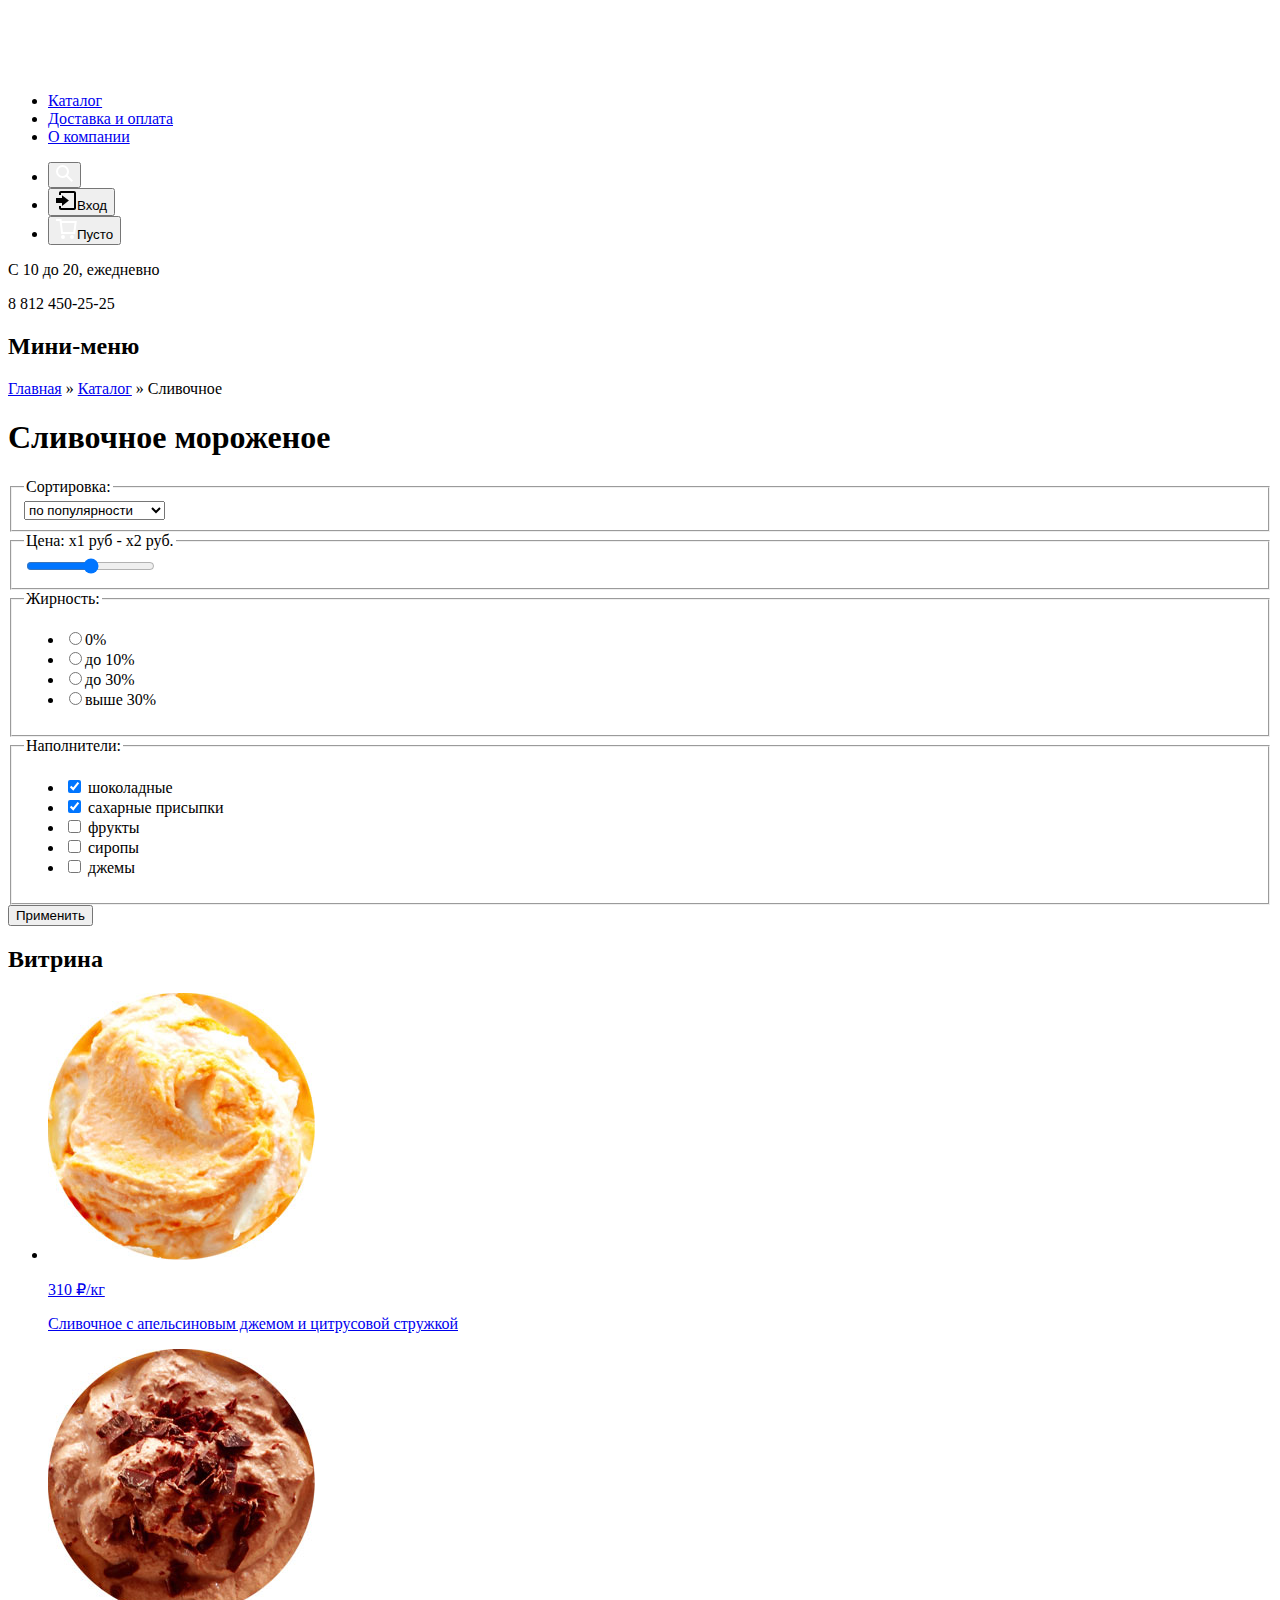
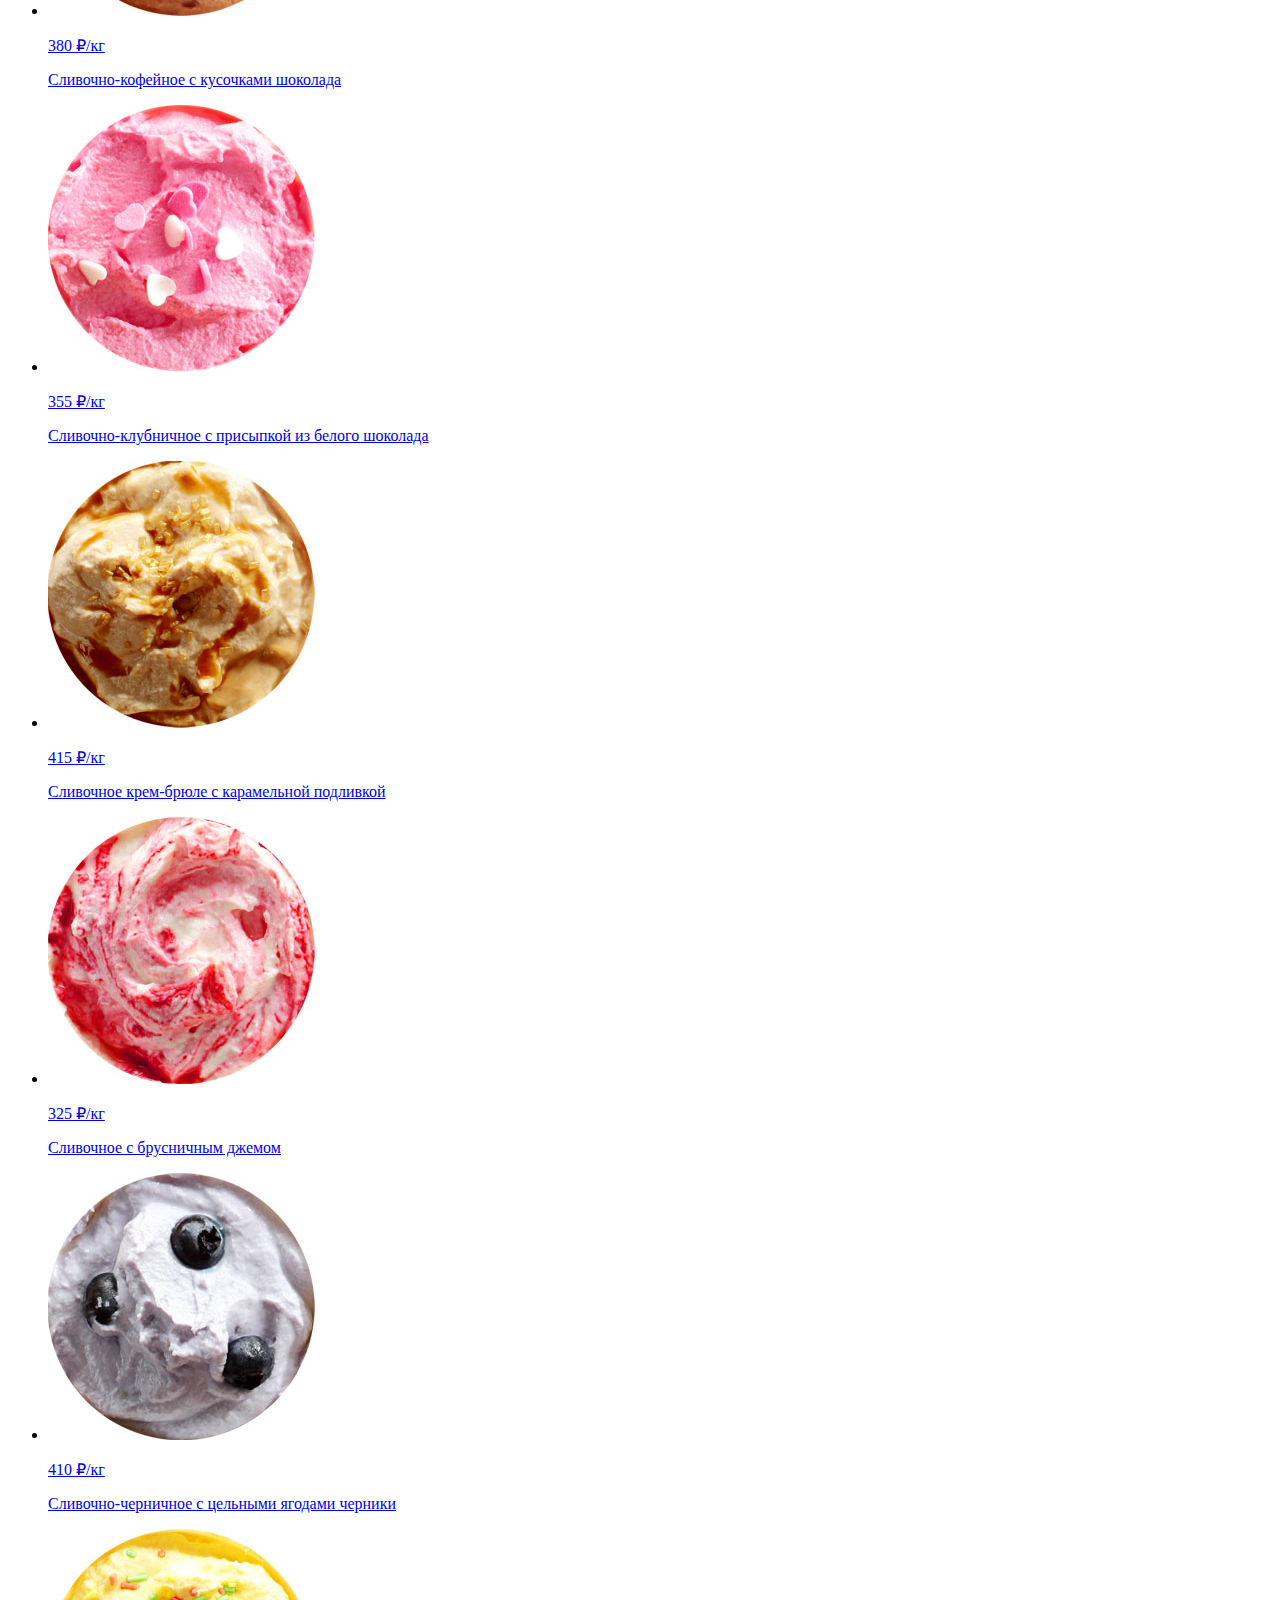
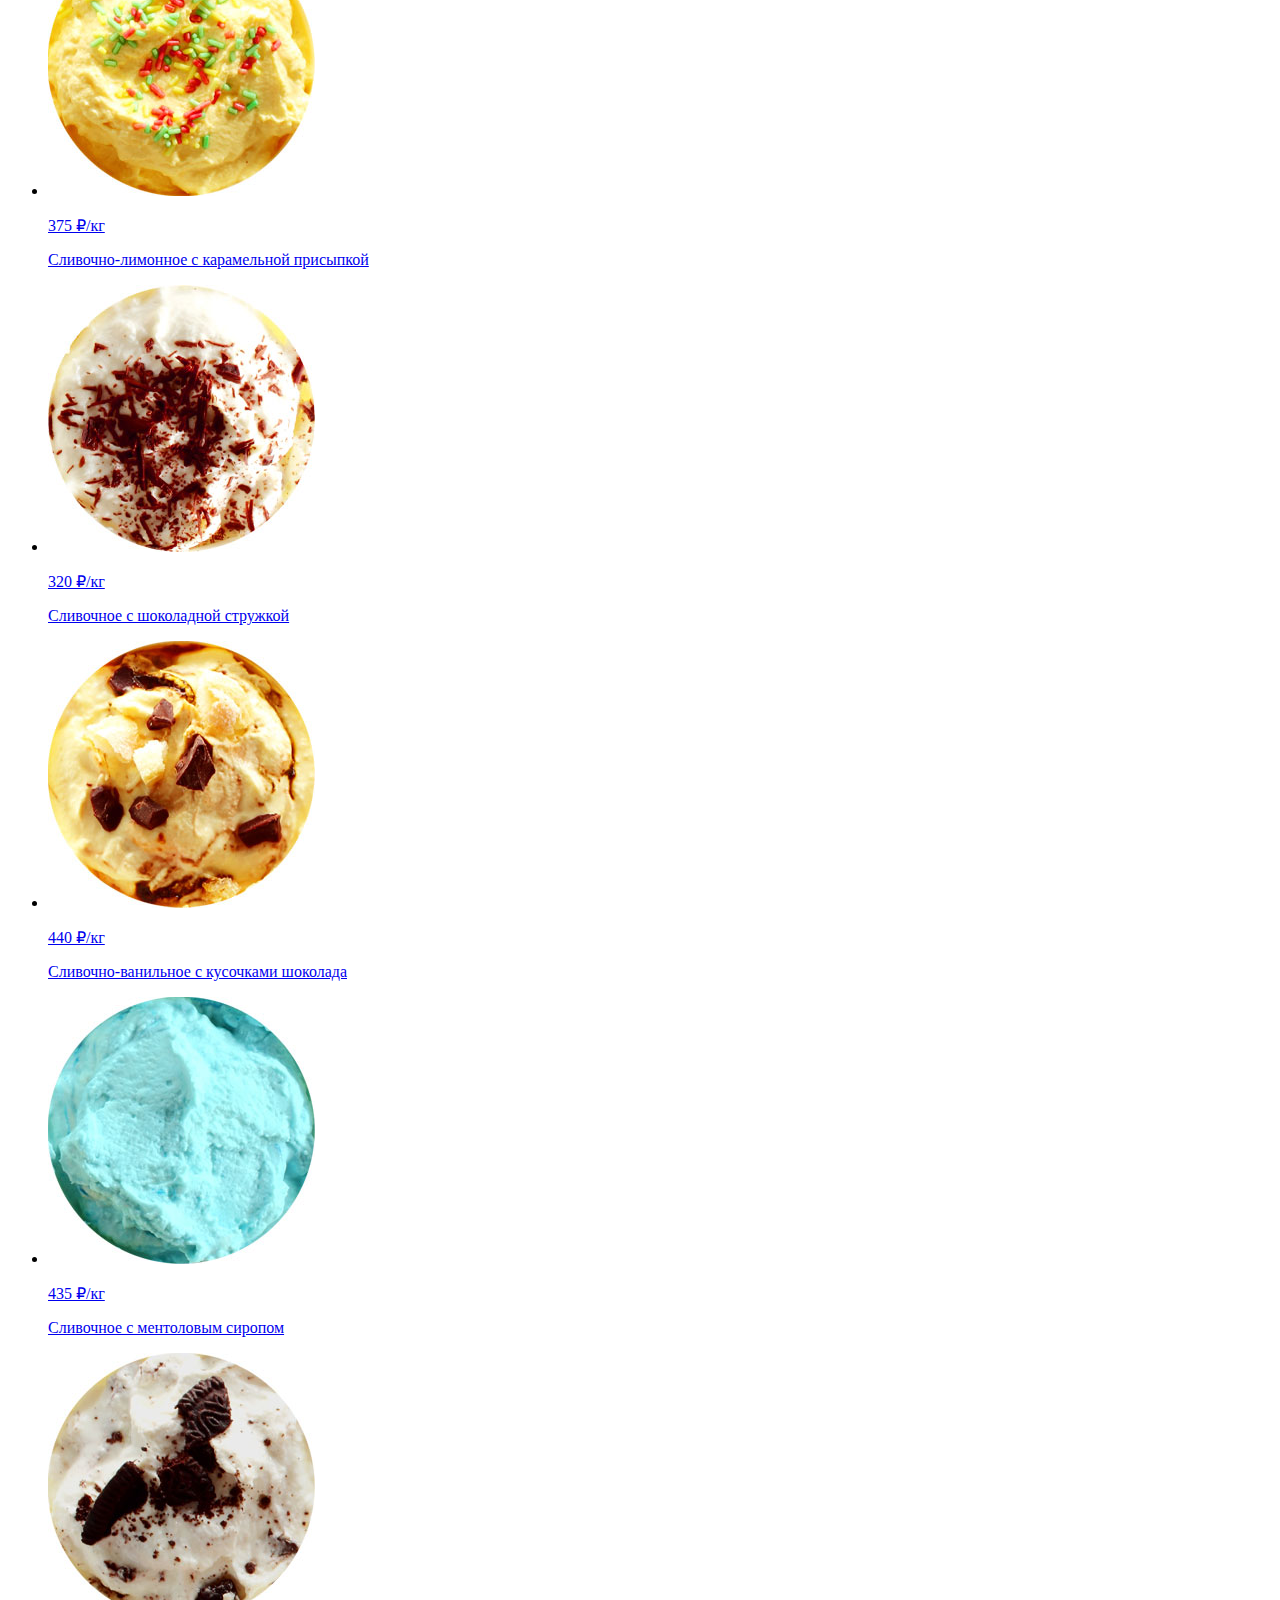
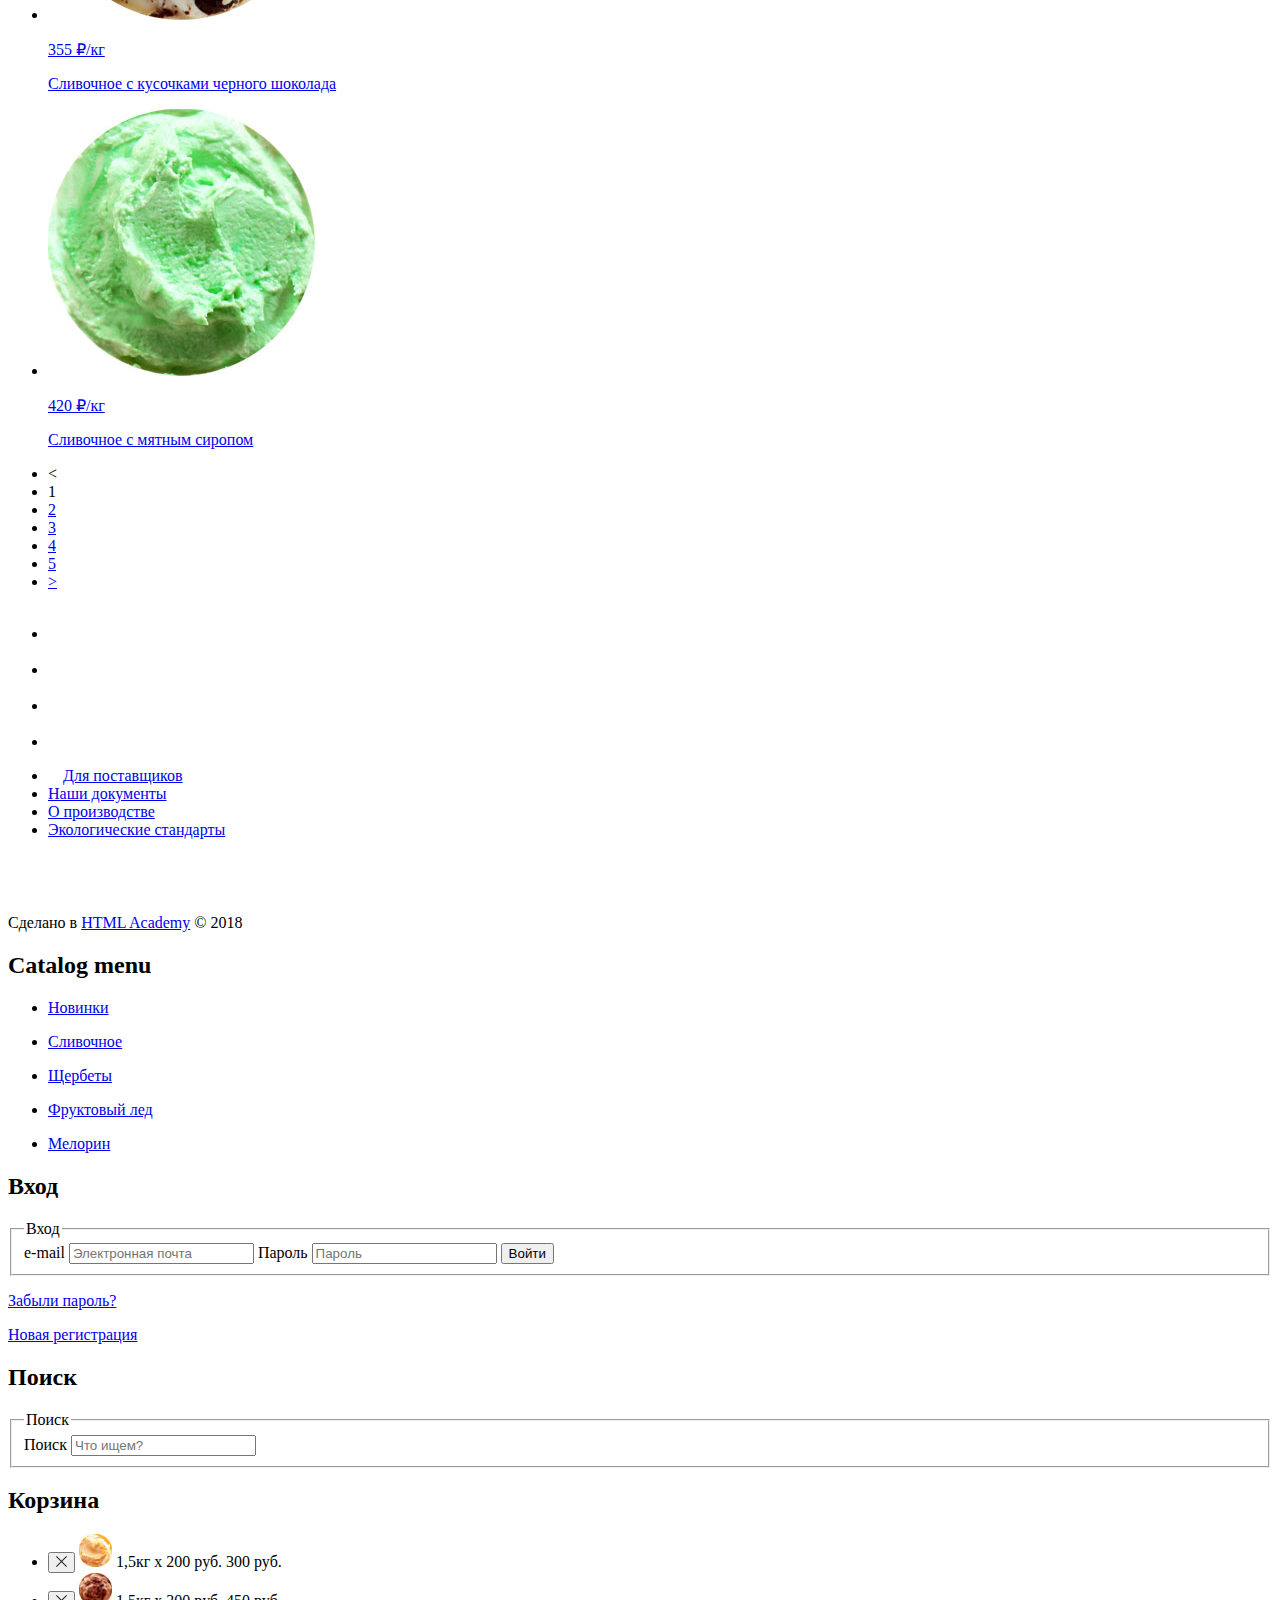
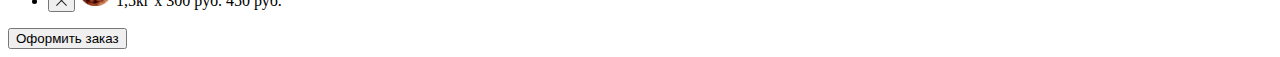
==== commit 06bc2b5b: "upgraded forms" ====
--- a/gllacy-catalog.html
+++ b/gllacy-catalog.html
@@ -8,7 +8,7 @@
 <body>
     <header>
         <nav class="main-navigation">
-            <img src="svg/logo.svg" alt="Gllacy shop" width="154px" height="64px">
+            <a href="index.html"><img src="svg/logo.svg" alt="Gllacy shop" width="154" height="64"></a>
             <ul class="main-menu">
                 <li class="catalog"><a href="gllacy-catalog.html">Каталог</a></li>
                 <li class="payment"><a href="#">Доставка и оплата</a></li>
@@ -16,25 +16,19 @@
             </ul>
             <ul class="secondary-menu">
                 <li class="search">
-                    <form>
-                        <button>
-                            <img src="svg/loupe.svg" alt="Поиск" width="17px" height="17px">
-                        </button>
-                    </form> 
+                    <button>
+                        <img src="svg/loupe.svg" alt="Поиск" width="17" height="17">
+                    </button>
                 </li>
                 <li class="login">
-                    <form>
-                        <button>
-                            <img src="svg/entrance.svg" alt="" width="21px" height="19px">Вход
-                        </button>
-                    </form>
+                    <button>
+                        <img src="svg/entrance.svg" alt="" width="21" height="19">Вход
+                    </button>
                 </li>
                 <li class="backet">
-                    <form>
-                        <button>
-                            <img src="svg/basket.svg" alt="" width="21px" height="20px">Пусто
-                        </button>
-                    </form>
+                    <button>
+                        <img src="svg/basket.svg" alt="" width="21" height="20">Пусто
+                    </button>
                 </li>
             </ul>
         </nav>
@@ -46,36 +40,44 @@
     <main>
         <section class="navigation">
             <h2 class="visibility-hidden">Мини-меню</h2>
-            <p class="navigation-main"><a href=".\index.html">Главная</a> &raquo; <a href="#">Каталог</a> &raquo; Сливочное</p>
+            <p class="navigation-main"><a href="index.html">Главная</a> &raquo;
+                 <a href="#">Каталог</a> &raquo; Сливочное</p>
         </section>
         <h1>Сливочное мороженое</h1>
-        <section class="sort">
-            <div class="sorting">
-                <h3>Сортировка:</h3>
-                <select class="sort-by-type">
-                    <option id="по_популярности">по популярности</option>
-                    <option id="сначала_недорогие">сначала недорогие</option>
-                    <option id="сначала_дорогие">сначала дорогие</option>
-                    <option id="по_жирности">по жирности</option>
-                </select>
-            </div>
-            <div class="sort-price">
-                <h3>Цена: x1 руб - x2 руб.</h3>
-                <form>
-                    <input type="range">
-                </form>
-            </div>
-            <div class="fat-content">
-                <h3>Жирность:</h3>
-                <form class="persentage">
-                    <label><input name="fat" type="radio" value="zero">0%</label>
-                    <label><input name="fat" type="radio" value="ten">до 10%</label>
-                    <label><input name="fat" type="radio" value="before-thirteen">до 30%</label>
-                    <label><input name="fat" type="radio" value="after-thirteen">выше 30%</label>
-                </form>
-            </div>
-            <div class="filler">
-                <h3>Наполнители:</h3>
+        <section class="filters">
+            <form action="" method="POST">
+            <fieldset class="sorting">
+                <legend>Сортировка:</legend>
+                    <select class="sort-by-type">
+                        <option id="по_популярности">по популярности</option>
+                        <option id="сначала_недорогие">сначала недорогие</option>
+                        <option id="сначала_дорогие">сначала дорогие</option>
+                        <option id="по_жирности">по жирности</option>
+                    </select>
+            </fieldset>
+            <fieldset class="sort-price">
+                <legend>Цена: x1 руб - x2 руб.</legend>
+                <input type="range" class="double-range">
+            </fieldset>
+            <fieldset class="fat-content">
+                <legend>Жирность:</legend>
+                <ul class="persentage">
+                    <li>
+                        <label><input name="fat" type="radio" value="zero">0%</label>
+                    </li>
+                    <li>
+                        <label><input name="fat" type="radio" value="ten">до 10%</label>
+                    </li>
+                    <li>
+                        <label><input name="fat" type="radio" value="before-thirteen">до 30%</label>
+                    </li>
+                    <li>
+                        <label><input name="fat" type="radio" value="after-thirteen">выше 30%</label>
+                    </li>
+                </ul>
+            </fieldset>
+            <fieldset class="filler">
+                <legend>Наполнители:</legend>
                 <ul>
                     <li>
                         <label><input type="checkbox" name="fillers" value="chocolate" checked> шоколадные</label>
@@ -84,88 +86,121 @@
                         <label><input type="checkbox" name="fillers" value="sugar" checked> сахарные присыпки</label>
                     </li>
                     <li>
-                        <label><input type="checkbox" name="fillers" value="fruits" checked> фрукты</label>
-                    </li>
-                    <li>
-                        <label><input type="checkbox" name="fillers" value="syrops" checked> сиропы</label>
-                    </li>
-                    <li>
-                        <label><input type="checkbox" name="fillers" value="jams" checked> джемы</label>
+                        <label><input type="checkbox" name="fillers" value="fruits"> фрукты</label>
+                    </li>
+                    <li>
+                        <label><input type="checkbox" name="fillers" value="syrops"> сиропы</label>
+                    </li>
+                    <li>
+                        <label><input type="checkbox" name="fillers" value="jams"> джемы</label>
                     </li>
                 </ul>
-            </div>
+            </fieldset>
             <input type="submit" value="Применить">
+        </form>
         </section>
         <section class="showcase">
                 <h2 class="visibility-hidden">Витрина</h2>
                 <ul>
                     <li class="first-icecream">
-                        <img src="png and jpg/Cirled-icecream-1.jpg" alt="Сливочное с 
-                        апельсиновым джемом и цитрусовой стружкой">
+                        <a href="#">
+                        <img src="png_and_jpg/Cirled-icecream-1.jpg" alt="Сливочное с 
+                        апельсиновым джемом и цитрусовой стружкой" width="267" height="267">
                         <p class="cost">310 ₽<span class="kg">/кг</span></p>
-                        <p class="description"><a href="#">Сливочное с 
-                            апельсиновым джемом и цитрусовой стружкой</a></p>
+                        <p class="description">Сливочное с 
+                            апельсиновым джемом и цитрусовой стружкой</p>
+                        </a>
                     </li>
                     <li class="second-icecream">
-                        <img src="png and jpg/Cirled-icecream-2.jpg" alt="Сливочно-кофейное 
-                        с кусочками шоколада">
+                        <a href="#">
+                        <img src="png_and_jpg/Cirled-icecream-2.jpg" alt="Сливочно-кофейное 
+                        с кусочками шоколада" width="267" height="267">
                         <p class="cost">380 ₽<span class="kg">/кг</span></p>
-                        <p class="description"><a href="#">Сливочно-кофейное 
-                            с кусочками шоколада</a></p>
+                        <p class="description">Сливочно-кофейное 
+                            с кусочками шоколада</p>
+                        </a>
                     </li>
                     <li class="third-icecream">
-                        <img src="png and jpg/Cirled-icecream-3.jpg" alt="Сливочно-клубничное 
-                        с присыпкой из белого шоколада">
+                        <a href="#">
+                        <img src="png_and_jpg/Cirled-icecream-3.jpg" alt="Сливочно-клубничное 
+                        с присыпкой из белого шоколада" width="267" height="267">
                         <p class="cost">355 ₽<span class="kg">/кг</span></p>
-                        <p class="description"><a href="#">Сливочно-клубничное 
-                            с присыпкой из белого шоколада</a></p>
+                        <p class="description">Сливочно-клубничное 
+                            с присыпкой из белого шоколада</p>
+                        </a>
                     </li>
                     <li class="fourth-icecream">
-                        <img src="png and jpg/Cirled-icecream-4.jpg" alt="Сливочное крем-брюле 
-                        с карамельной подливкой">
+                        <a href="#">
+                        <img src="png_and_jpg/Cirled-icecream-4.jpg" alt="Сливочное крем-брюле 
+                        с карамельной подливкой"  width="267" height="267">
                         <p class="cost">415 ₽<span class="kg">/кг</span></p>
-                        <p class="description"><a href="#">Сливочное крем-брюле 
-                            с карамельной подливкой</a></p>
+                        <p class="description">Сливочное крем-брюле 
+                            с карамельной подливкой</p>
+                        </a>
                     </li>
                     <li class="fifth-icecream">
-                        <img src="png and jpg/Cirled-icecream-5.jpg" alt="Сливочное с брусничным джемом">
+                        <a href="#">
+                        <img src="png_and_jpg/Cirled-icecream-5.jpg" alt="Сливочное с брусничным джемом"
+                        width="267" height="267">
                         <p class="cost">325 ₽<span class="kg">/кг</span></p>
-                        <p class="description"><a href="#">Сливочное с брусничным джемом</a></p>
+                        <p class="description">Сливочное с брусничным джемом</p>
+                        </a>
                     </li>
                     <li class="sixth-icecream">
-                        <img src="png and jpg/Cirled-icecream-6.jpg" alt="Сливочно-черничное с цельными ягодами черники">
+                        <a href="#">
+                        <img src="png_and_jpg/Cirled-icecream-6.jpg" alt="Сливочно-черничное с цельными ягодами черники"
+                        width="267" height="267">
                         <p class="cost">410 ₽<span class="kg">/кг</span></p>
-                        <p class="description"><a href="#">Сливочно-черничное с цельными ягодами черники</a></p>
+                        <p class="description">Сливочно-черничное с цельными ягодами черники</p>
+                        </a>
                     </li>
                     <li class="seventh-icecream">
-                        <img src="png and jpg/Cirled-icecream-7.jpg" alt="Сливочно-лимонное с карамельной присыпкой">
+                        <a href="#">
+                        <img src="png_and_jpg/Cirled-icecream-7.jpg" alt="Сливочно-лимонное с карамельной присыпкой"
+                        width="267" height="267">
                         <p class="cost">375 ₽<span class="kg">/кг</span></p>
-                        <p class="description"><a href="#">Сливочно-лимонное с карамельной присыпкой</a></p>
+                        <p class="description">Сливочно-лимонное с карамельной присыпкой</p>
+                        </a>
                     </li> 
                     <li class="eightth-icecream">
-                        <img src="png and jpg/Cirled-icecream-8.jpg" alt="Сливочное  с шоколадной стружкой">
+                        <a href="#">
+                        <img src="png_and_jpg/Cirled-icecream-8.jpg" alt="Сливочное  с шоколадной стружкой"
+                        width="267" height="267">
                         <p class="cost">320 ₽<span class="kg">/кг</span></p>
-                        <p class="description"><a href="#">Сливочное  с шоколадной стружкой</a></p>
+                        <p class="description">Сливочное  с шоколадной стружкой</p>
+                        </a>
                     </li>
                     <li class="nineth-icecream">
-                        <img src="png and jpg/Cirled-icecream-9.jpg" alt="Сливочно-ванильное с кусочками шоколада">
+                        <a href="#">
+                        <img src="png_and_jpg/Cirled-icecream-9.jpg" alt="Сливочно-ванильное с кусочками шоколада"
+                        width="267" height="267">
                         <p class="cost">440 ₽<span class="kg">/кг</span></p>
-                        <p class="description"><a href="#">Сливочно-ванильное с кусочками шоколада</a></p>
+                        <p class="description">Сливочно-ванильное с кусочками шоколада</p>
+                        </a>
                     </li>
                     <li class="tenth-icecream">
-                        <img src="png and jpg/Cirled-icecream-10.jpg" alt="Сливочное с ментоловым сиропом">
+                        <a href="#">
+                        <img src="png_and_jpg/Cirled-icecream-10.jpg" alt="Сливочное с ментоловым сиропом" 
+                        width="267" height="267">
                         <p class="cost">435 ₽<span class="kg">/кг</span></p>
-                        <p class="description"><a href="#">Сливочное с ментоловым сиропом</a></p>
+                        <p class="description">Сливочное с ментоловым сиропом</p>
+                        </a>
                     </li>
                     <li class="eleventh-icecream">
-                        <img src="png and jpg/Cirled-icecream-11.jpg" alt="Сливочное с кусочками черного шоколада">
+                        <a href="#">
+                        <img src="png_and_jpg/Cirled-icecream-11.jpg" alt="Сливочное с кусочками черного шоколада" 
+                        width="267" height="267">
                         <p class="cost">355 ₽<span class="kg">/кг</span></p>
-                        <p class="description"><a href="#">Сливочное с кусочками черного шоколада</a></p>
+                        <p class="description">Сливочное с кусочками черного шоколада</p>
+                        </a>
                     </li>
                     <li class="twelveth-icecream">
-                        <img src="png and jpg/Cirled-icecream-12.jpg" alt="Сливочное с мятным сиропом">
+                        <a href="#">
+                        <img src="png_and_jpg/Cirled-icecream-12.jpg" alt="Сливочное с мятным сиропом" 
+                        width="267" height="267">
                         <p class="cost">420 ₽<span class="kg">/кг</span></p>
-                        <p class="description"><a href="#">Сливочное с мятным сиропом</a></p>
+                        <p class="description">Сливочное с мятным сиропом</p>
+                        </a>
                     </li>   
                 </ul>
                 <ul class="showcase-pages">
@@ -181,66 +216,96 @@
     </main>
     <footer>
         <ul class="social-links">
-            <li class="twitter"><a href="#"><img src="svg/twitter.svg" alt="twitter" width="32px" height="32px"></a></li>
-            <li class="instagramm"><a href="#"><img src="svg/instagram.svg" alt="instagram" width="32px" height="32px"></a></li>
-            <li class="facebook"><a href="#"><img src="svg/fb.svg" alt="facebook" width="32px" height="32px"></a></li>
-            <li class="vkontakte"><a href="#"><img src="svg/vk.svg" alt="vkontakte" width="32px" height="32px"></a></li>
+                <li class="twitter">
+                    <a href="#">
+                        <img src="svg/twitter.svg" alt="twitter" width="32" height="32">
+                    </a>
+                </li>
+                <li class="instagramm">
+                    <a href="#">
+                        <img src="svg/instagram.svg" alt="instagram" width="32" height="32">
+                    </a>
+                </li>
+                <li class="facebook">
+                    <a href="#">
+                        <img src="svg/fb.svg" alt="facebook" width="32" height="32">
+                    </a>
+                </li>
+                <li class="vkontakte">
+                    <a href="#">
+                        <img src="svg/vk.svg" alt="vkontakte" width="32" height="32">
+                    </a>
+                </li>
         </ul>
         <ul class="footer-menu">
-            <li class="for-provider"><img src="svg/heart.svg" width="15px" height="13px"><a href="#">Для поставщиков</a></li>
+            <li class="for-provider">
+                <img src="svg/heart.svg" alt="heart" width="15" height="13"><a href="#">Для поставщиков</a>
+            </li>
             <li class="our-documents"><a href="#">Наши документы</a></li>
             <li class="about-production"><a href="#">О производстве</a></li>
             <li class="eco-standarts"><a href="#">Экологические стандарты</a></li>
         </ul>
-        <img src="svg/logo-htmlacademy.svg" alt="HTML Academy logo" width="108px" height="39px">
-        <p>Сделано в <a href="https://htmlacademy.ru/">HTML Academy</a> © 2018</p>
+        <a href="https://htmlacademy.ru/intensive/htmlcss"><img src="svg/logo-htmlacademy.svg" alt="HTML Academy logo" width="108" height="39"></a>
+        <p>Сделано в <a href="https://htmlacademy.ru/intensive/htmlcss">HTML Academy</a> © 2018</p>
     </footer>
     <section class="catalog-menu">
         <h2 class="visibility-hidden">Catalog menu</h2>
-        <p><a href="#">Новинки</a></p>
-        <p><a href="#">Сливочное</a></p>
-        <p><a href="#">Щербеты</a></p>
-        <p><a href="#">Фруктовый лед</a></p>
-        <p><a href="#">Мелорин</a></p>
+        <ul>
+            <li><p><a href="#">Новинки</a></p></li>
+            <li><p><a href="#">Сливочное</a></p></li>
+            <li><p><a href="#">Щербеты</a></p></li>
+            <li><p><a href="#">Фруктовый лед</a></p></li>
+            <li><p><a href="#">Мелорин</a></p></li>
+        </ul>
     </section>
     <section class="login-form">
         <h2 class="visibility-hidden">Вход</h2>
-        <form>
-            <input type="email" name="e-mail" placeholder="Электронная почта"><br>
-            <input type="password" name="password" placeholder="Пароль"><br>
-            <input type="submit" name="login-button" value="Войти">
-        </form>
-        <p><a href="#">Забыли пароль?</a></p>
-        <p><a href="#">Новая регистрация</a></p>
+        <form action="" method="POST">
+            <fieldset>
+                <legend class="visibility-hidden">Вход</legend>
+                <label for="login-form-email" class="visibility-hidden">e-mail</label>
+                <input type="email" id="login-form-email" name="e-mail" placeholder="Электронная почта">
+                <label for="login-form-password" class="visibility-hidden">Пароль</label>
+                <input type="password" id="login-form-password" name="password" placeholder="Пароль">
+                <input type="submit" name="login-button" value="Войти">
+            </fieldset>
+            </form>
+            <p><a href="#">Забыли пароль?</a></p>
+            <p><a href="#">Новая регистрация</a></p>
     </section>
     <section class="search-form">
-        <h2 class="visibility-hidden">Поиск</h2>
-        <form>
-            <input type="text" placeholder="Что ищем?">
-        </form>
-    </section>
+            <h2 class="visibility-hidden">Поиск</h2>
+            <form action="" method="GET">
+                <fieldset>
+                    <legend class="visibility-hidden">Поиск</legend>
+                    <label class="visibility-hidden" for="search">Поиск</label>
+                    <input type="text" id="search" placeholder="Что ищем?">
+                </fieldset>
+            </form>
+        </section>
     <section class="backet-form">
         <h2 class="visibility-hidden">Корзина</h2>
         <ul class="shopping-list">
             <li>
-                <form>
-                    <button><img src="svg/cross-small.svg" alt="X"></button>
-                </form>
-                <img src="png and jpg/Cirled-icecream-1.jpg" width="33px" height="33px">
+                <button class="item-close-button">
+                    <img src="svg/cross-small.svg" alt="X" width="11" height="11">
+                </button>
+                <img src="png_and_jpg/Cirled-icecream-1.jpg" alt="" width="33" height="33">
                 <span class="count">1,5кг x 200 руб.</span>
                 <span class="count-output">300 руб.</span>
             </li>
             <li>
-                <form>
-                    <button><img src="svg/cross-small.svg" alt="X"></button>
-                </form>
-                <img src="png and jpg/Cirled-icecream-2.jpg" width="33px" height="33px">
+                <button class="item-close-button">
+                    <img src="svg/cross-small.svg" alt="X" width="11" height="11">
+                </button>
+                <img src="png_and_jpg/Cirled-icecream-2.jpg" alt="" width="33" height="33">
                 <span class="count">1,5кг x 300 руб.</span>
-                <span class="count-output">450 руб.</span></li>
+                <span class="count-output">450 руб.</span>
+            </li>
         </ul>
-        <form>
+        <form action="" method="POST">
             <button>
-                <p>Оформить заказ</p>
+                <span>Оформить заказ</span>
             </button>
         </form>
     </section>
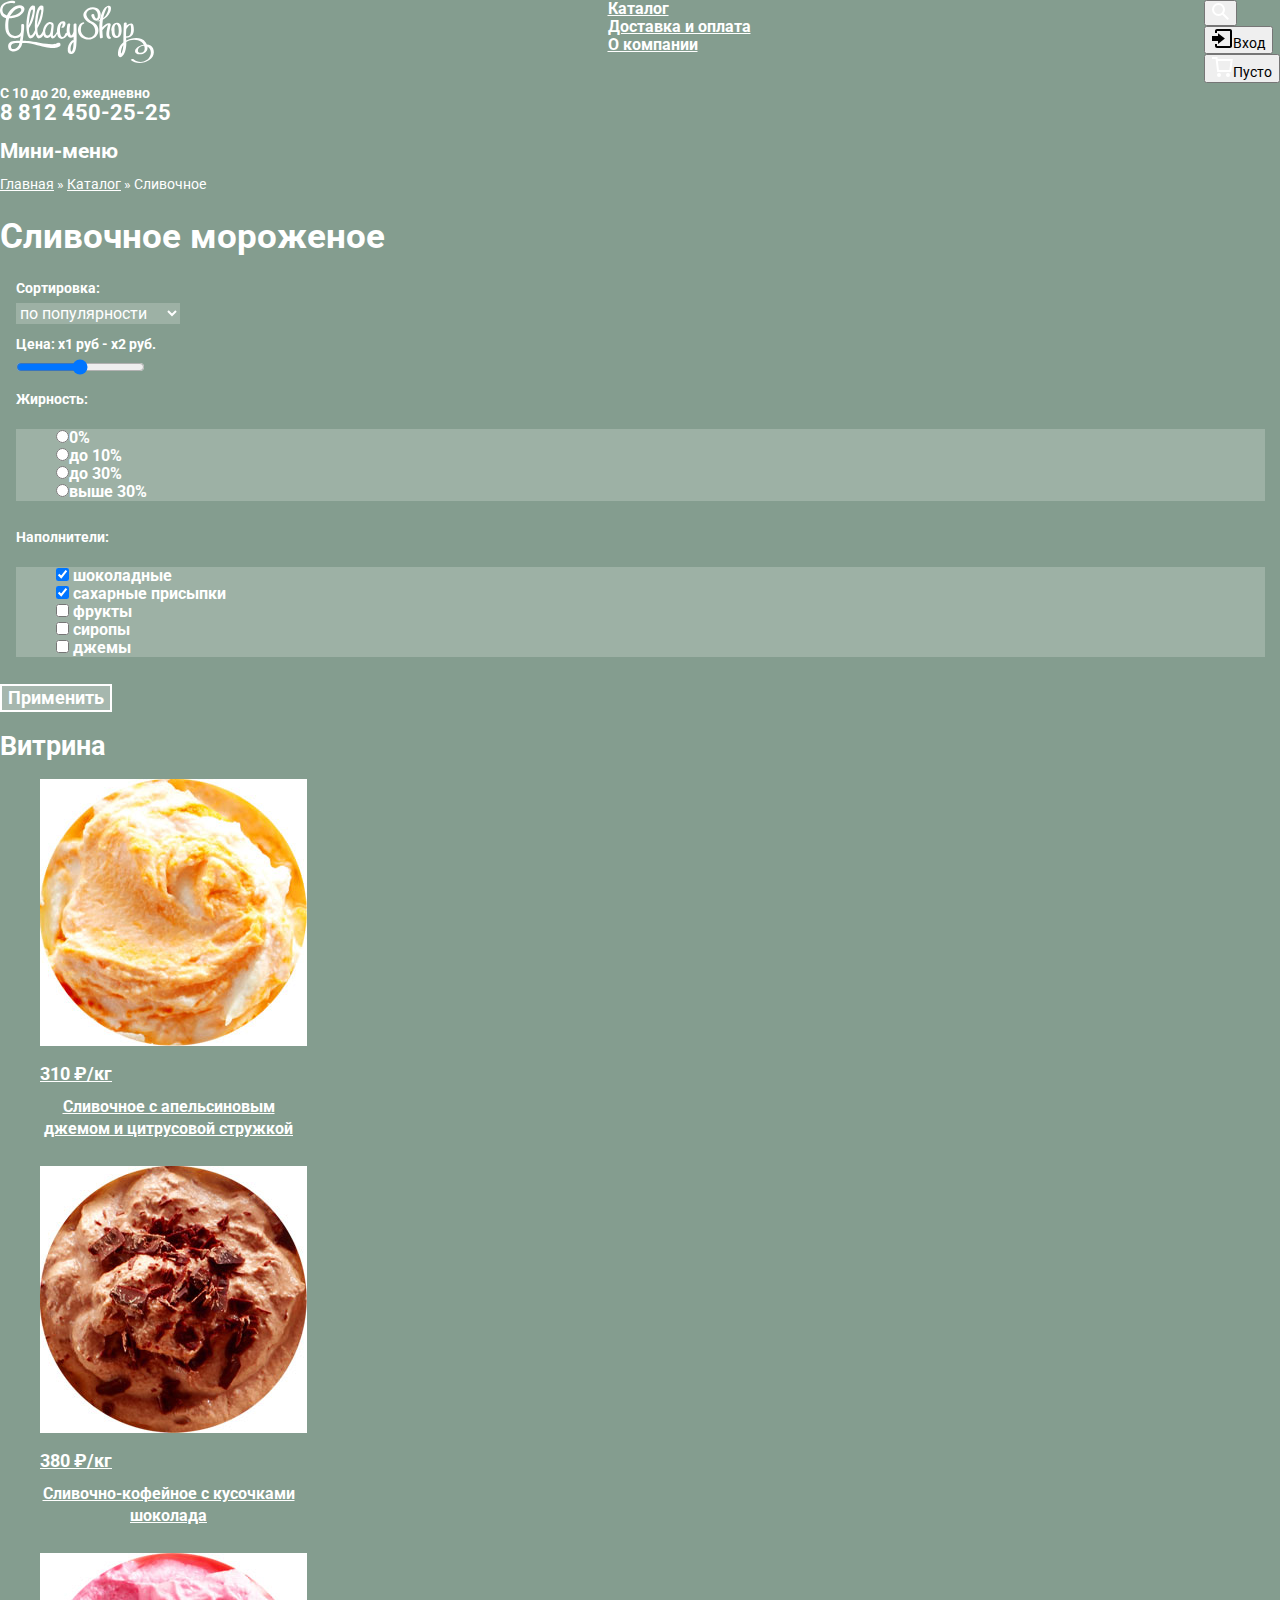
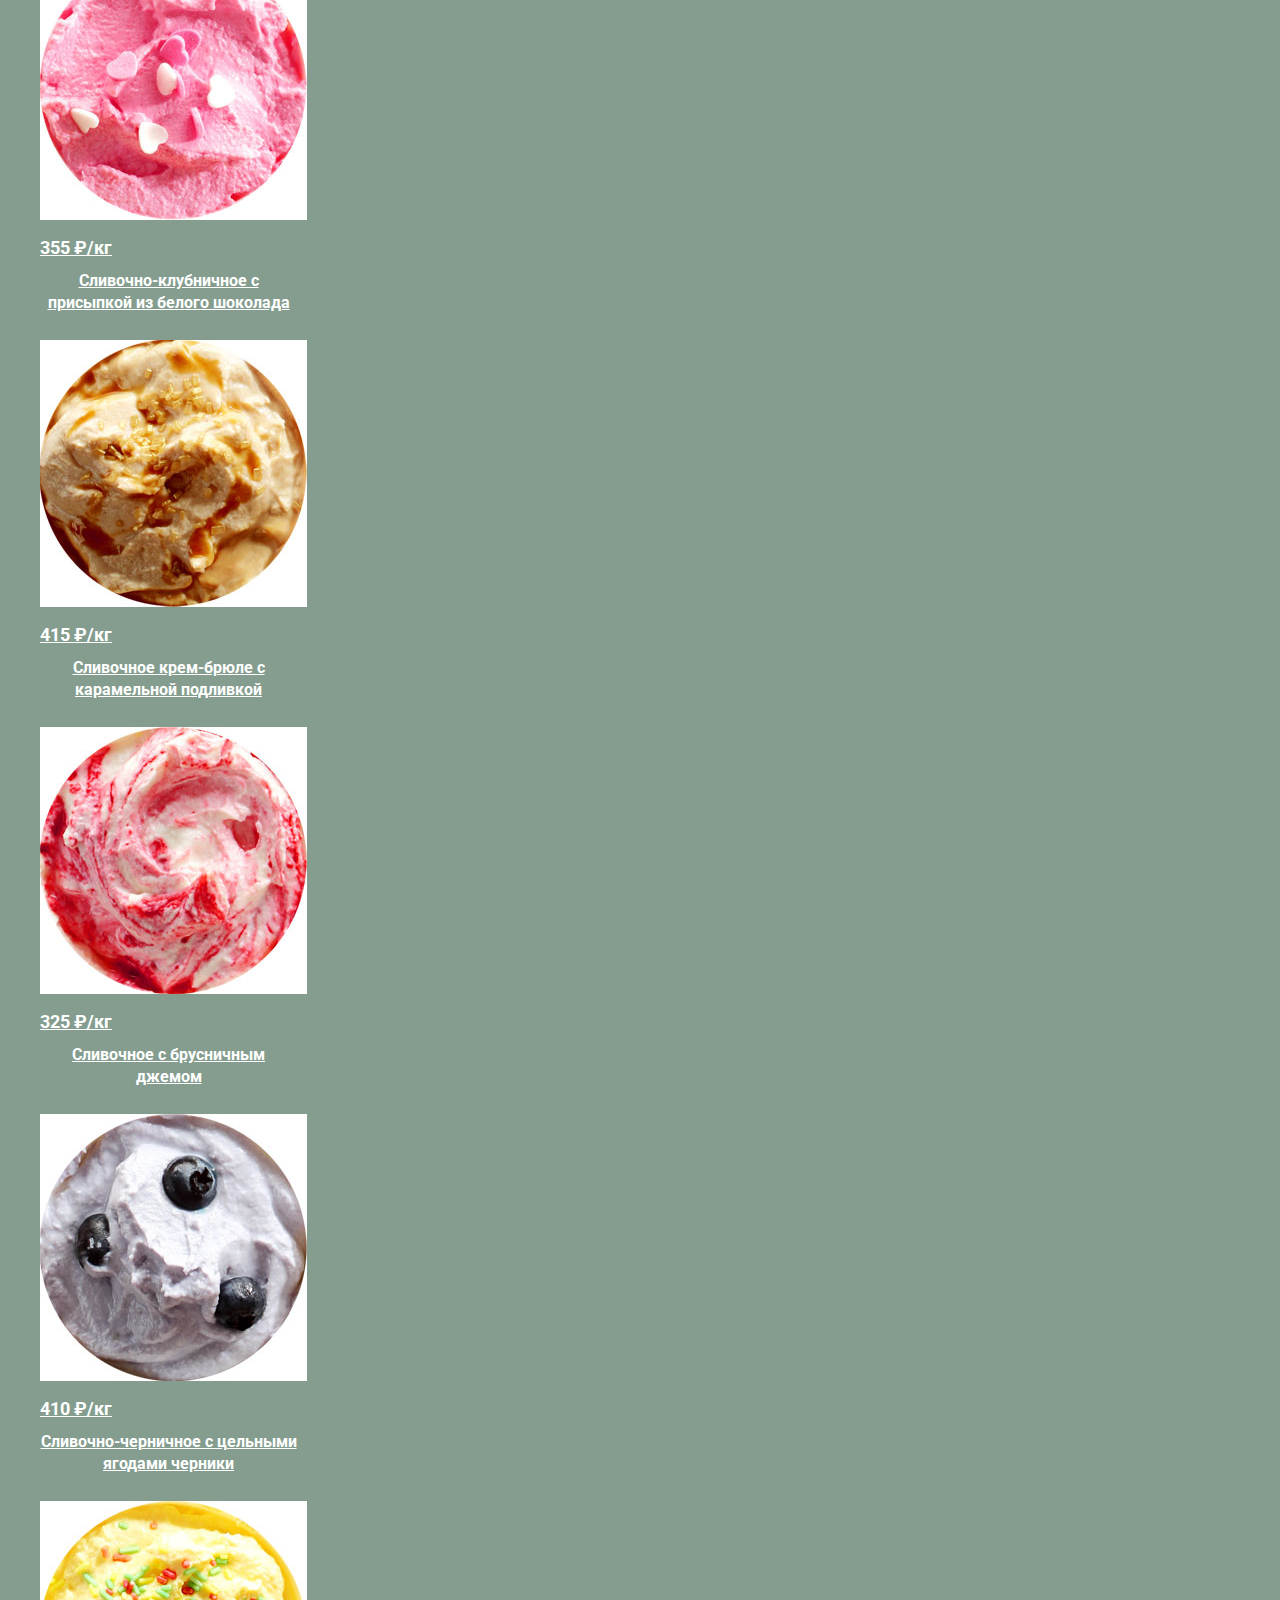
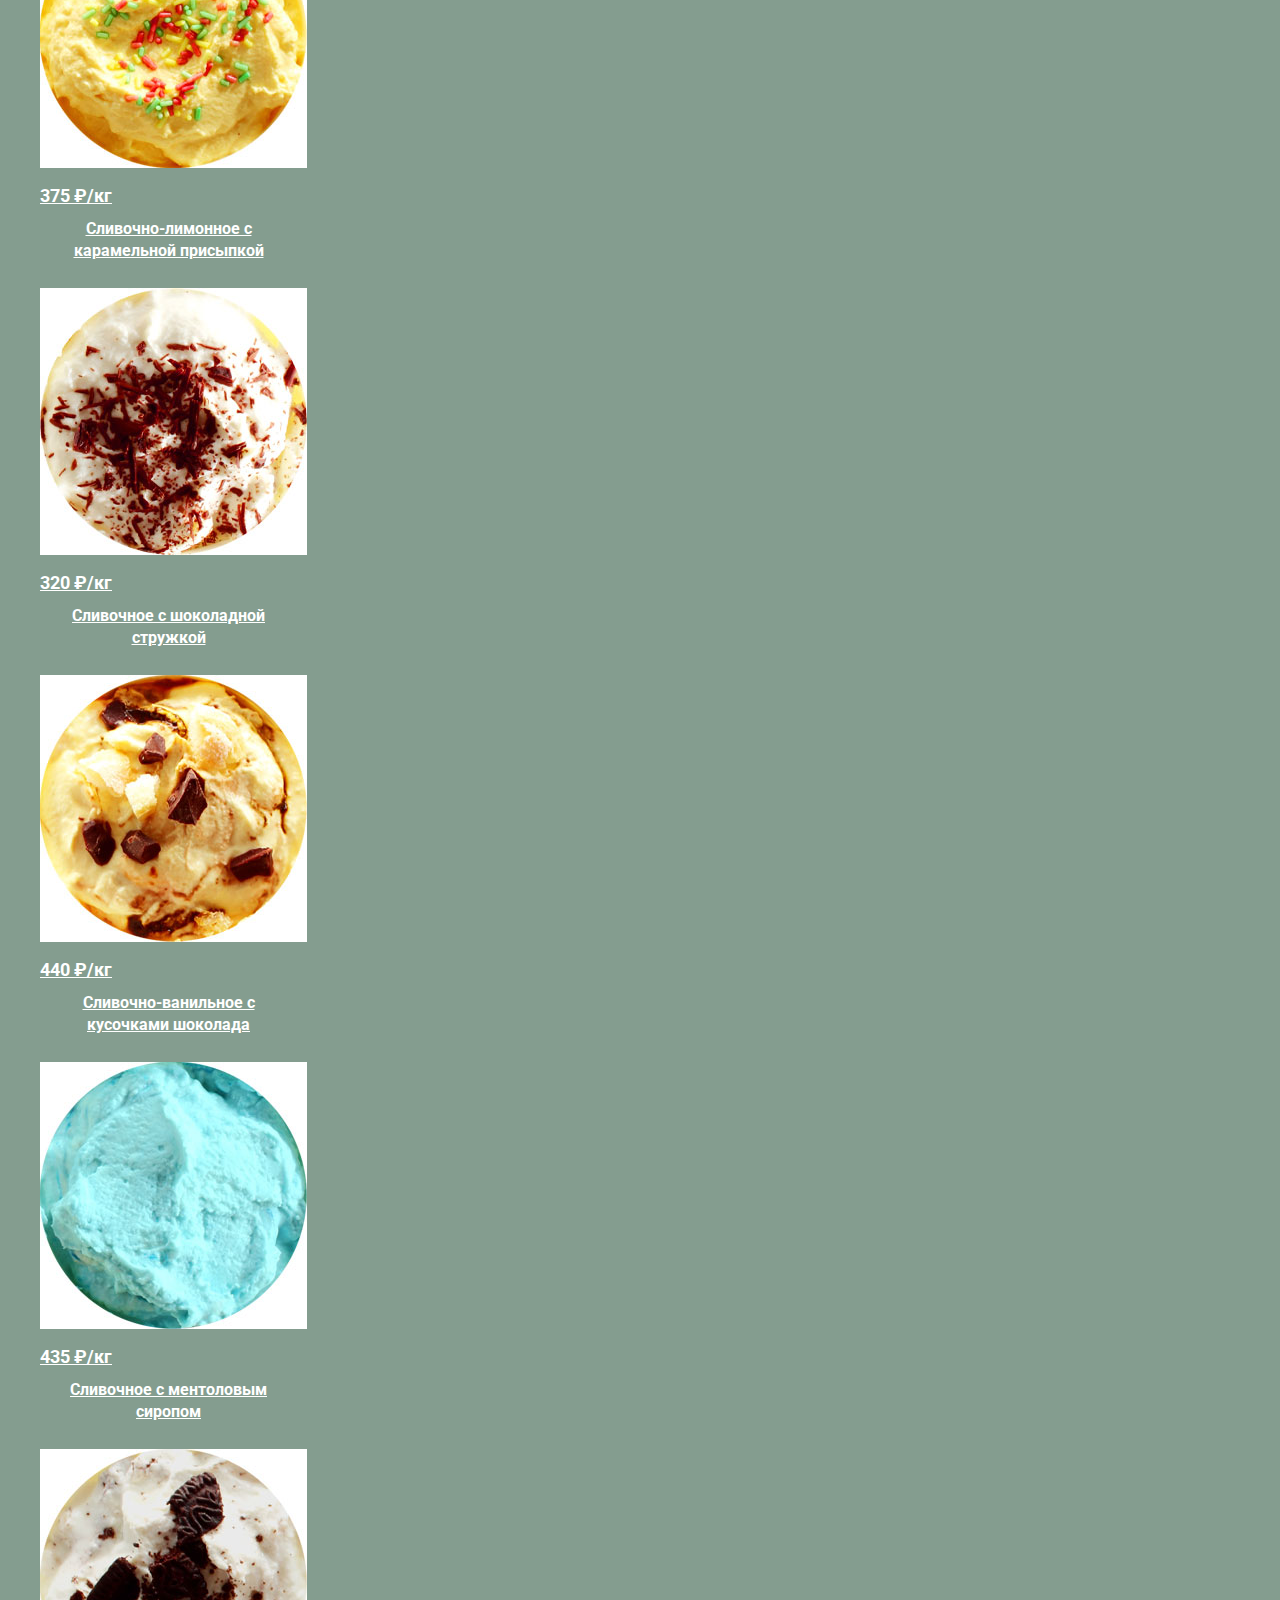
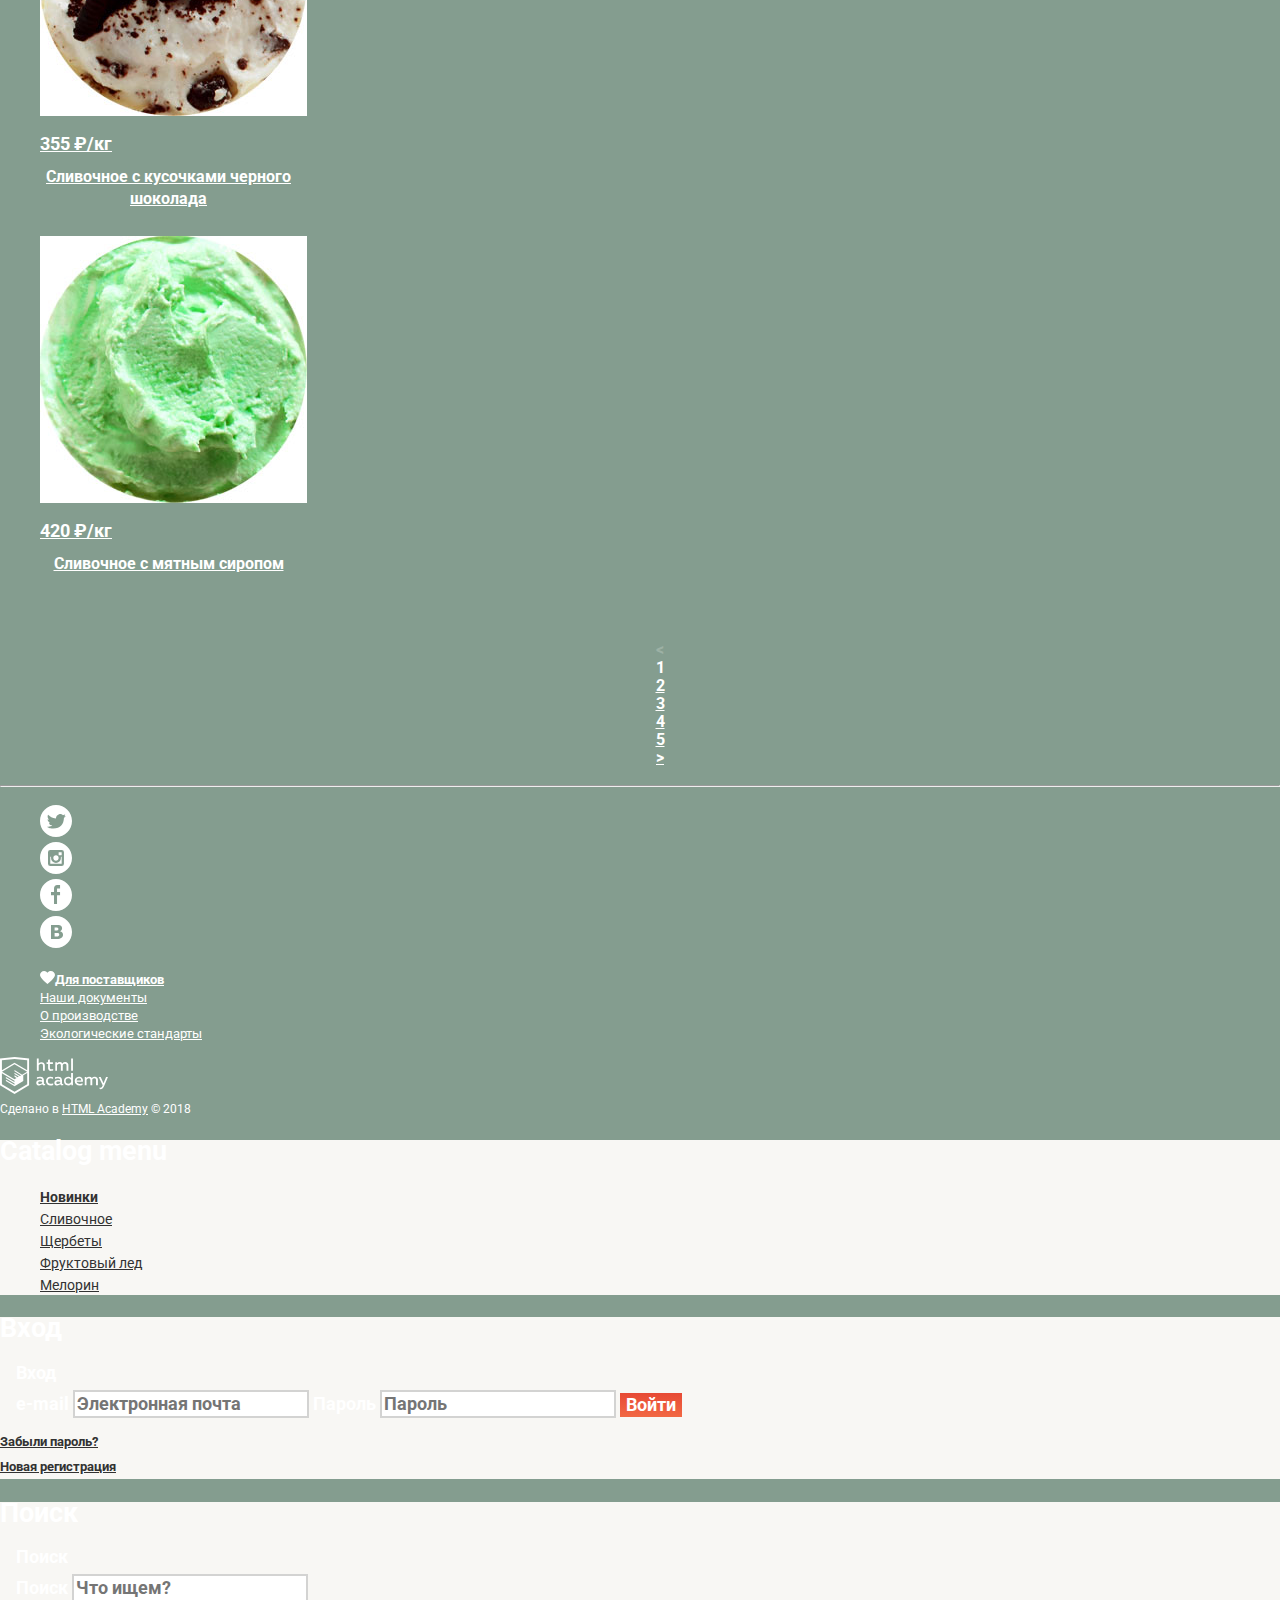
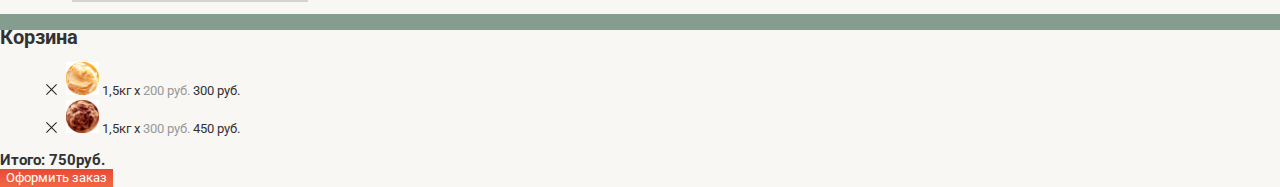
==== commit f9455404: "change index path and few css fixes" ====
--- a/gllacy-catalog.html
+++ b/gllacy-catalog.html
@@ -1,14 +1,18 @@
 <!DOCTYPE html>
 <html lang="ru">
+
 <head>
     <meta charset="utf-8" />
     <title>Gllacy-catalog</title>
-    <link rel="stylesheet" href="main.css" />
+    <link rel="stylesheet" href="css/normalize.css" />
+    <link href="https://fonts.googleapis.com/css?family=Roboto:400,700&amp;subset=cyrillic" rel="stylesheet">
+    <link rel="stylesheet" href="css/main.css" />
 </head>
-<body>
+
+<body class="catalog-background">
     <header>
         <nav class="main-navigation">
-            <a href="index.html"><img src="svg/logo.svg" alt="Gllacy shop" width="154" height="64"></a>
+            <img src="svg/logo.svg" alt="Gllacy shop" width="154" height="64">
             <ul class="main-menu">
                 <li class="catalog"><a href="gllacy-catalog.html">Каталог</a></li>
                 <li class="payment"><a href="#">Доставка и оплата</a></li>
@@ -41,221 +45,237 @@
         <section class="navigation">
             <h2 class="visibility-hidden">Мини-меню</h2>
             <p class="navigation-main"><a href="index.html">Главная</a> &raquo;
-                 <a href="#">Каталог</a> &raquo; Сливочное</p>
+                <a href="#">Каталог</a> &raquo; Сливочное</p>
         </section>
         <h1>Сливочное мороженое</h1>
         <section class="filters">
             <form action="" method="POST">
-            <fieldset class="sorting">
-                <legend>Сортировка:</legend>
+                <fieldset class="sorting">
+                    <legend>Сортировка:</legend>
                     <select class="sort-by-type">
                         <option id="по_популярности">по популярности</option>
                         <option id="сначала_недорогие">сначала недорогие</option>
                         <option id="сначала_дорогие">сначала дорогие</option>
                         <option id="по_жирности">по жирности</option>
                     </select>
-            </fieldset>
-            <fieldset class="sort-price">
-                <legend>Цена: x1 руб - x2 руб.</legend>
-                <input type="range" class="double-range">
-            </fieldset>
-            <fieldset class="fat-content">
-                <legend>Жирность:</legend>
-                <ul class="persentage">
-                    <li>
-                        <label><input name="fat" type="radio" value="zero">0%</label>
-                    </li>
-                    <li>
-                        <label><input name="fat" type="radio" value="ten">до 10%</label>
-                    </li>
-                    <li>
-                        <label><input name="fat" type="radio" value="before-thirteen">до 30%</label>
-                    </li>
-                    <li>
-                        <label><input name="fat" type="radio" value="after-thirteen">выше 30%</label>
-                    </li>
-                </ul>
-            </fieldset>
-            <fieldset class="filler">
-                <legend>Наполнители:</legend>
-                <ul>
-                    <li>
-                        <label><input type="checkbox" name="fillers" value="chocolate" checked> шоколадные</label>
-                    </li>
-                    <li>
-                        <label><input type="checkbox" name="fillers" value="sugar" checked> сахарные присыпки</label>
-                    </li>
-                    <li>
-                        <label><input type="checkbox" name="fillers" value="fruits"> фрукты</label>
-                    </li>
-                    <li>
-                        <label><input type="checkbox" name="fillers" value="syrops"> сиропы</label>
-                    </li>
-                    <li>
-                        <label><input type="checkbox" name="fillers" value="jams"> джемы</label>
-                    </li>
-                </ul>
-            </fieldset>
-            <input type="submit" value="Применить">
-        </form>
+                </fieldset>
+                <fieldset class="sort-price">
+                    <legend>Цена: x1 руб - x2 руб.</legend>
+                    <input type="range" class="double-range">
+                </fieldset>
+                <fieldset class="fat-content">
+                    <legend>Жирность:</legend>
+                    <ul class="persentage">
+                        <li>
+                            <label><input name="fat" type="radio" value="zero">0%</label>
+                        </li>
+                        <li>
+                            <label><input name="fat" type="radio" value="ten">до 10%</label>
+                        </li>
+                        <li>
+                            <label><input name="fat" type="radio" value="before-thirteen">до 30%</label>
+                        </li>
+                        <li>
+                            <label><input name="fat" type="radio" value="after-thirteen">выше 30%</label>
+                        </li>
+                    </ul>
+                </fieldset>
+                <fieldset class="filler">
+                    <legend>Наполнители:</legend>
+                    <ul>
+                        <li>
+                            <label><input type="checkbox" name="fillers" value="chocolate" checked> шоколадные</label>
+                        </li>
+                        <li>
+                            <label><input type="checkbox" name="fillers" value="sugar" checked> сахарные присыпки</label>
+                        </li>
+                        <li>
+                            <label><input type="checkbox" name="fillers" value="fruits"> фрукты</label>
+                        </li>
+                        <li>
+                            <label><input type="checkbox" name="fillers" value="syrops"> сиропы</label>
+                        </li>
+                        <li>
+                            <label><input type="checkbox" name="fillers" value="jams"> джемы</label>
+                        </li>
+                    </ul>
+                </fieldset>
+                <input class="catalog-button" type="submit" value="Применить">
+            </form>
         </section>
         <section class="showcase">
-                <h2 class="visibility-hidden">Витрина</h2>
-                <ul>
-                    <li class="first-icecream">
-                        <a href="#">
+            <h2 class="visibility-hidden">Витрина</h2>
+            <ul class="showcase-items">
+                <li class="first-icecream">
+                    <a href="#">
                         <img src="png_and_jpg/Cirled-icecream-1.jpg" alt="Сливочное с 
-                        апельсиновым джемом и цитрусовой стружкой" width="267" height="267">
+                        апельсиновым джемом и цитрусовой стружкой"
+                            width="267" height="267">
                         <p class="cost">310 ₽<span class="kg">/кг</span></p>
-                        <p class="description">Сливочное с 
+                        <p class="description">Сливочное с
                             апельсиновым джемом и цитрусовой стружкой</p>
-                        </a>
-                    </li>
-                    <li class="second-icecream">
-                        <a href="#">
+                    </a>
+                </li>
+                <li class="second-icecream">
+                    <a href="#">
                         <img src="png_and_jpg/Cirled-icecream-2.jpg" alt="Сливочно-кофейное 
-                        с кусочками шоколада" width="267" height="267">
+                        с кусочками шоколада"
+                            width="267" height="267">
                         <p class="cost">380 ₽<span class="kg">/кг</span></p>
-                        <p class="description">Сливочно-кофейное 
+                        <p class="description">Сливочно-кофейное
                             с кусочками шоколада</p>
-                        </a>
-                    </li>
-                    <li class="third-icecream">
-                        <a href="#">
+                    </a>
+                </li>
+                <li class="third-icecream">
+                    <a href="#">
                         <img src="png_and_jpg/Cirled-icecream-3.jpg" alt="Сливочно-клубничное 
-                        с присыпкой из белого шоколада" width="267" height="267">
+                        с присыпкой из белого шоколада"
+                            width="267" height="267">
                         <p class="cost">355 ₽<span class="kg">/кг</span></p>
-                        <p class="description">Сливочно-клубничное 
+                        <p class="description">Сливочно-клубничное
                             с присыпкой из белого шоколада</p>
-                        </a>
-                    </li>
-                    <li class="fourth-icecream">
-                        <a href="#">
+                    </a>
+                </li>
+                <li class="fourth-icecream">
+                    <a href="#">
                         <img src="png_and_jpg/Cirled-icecream-4.jpg" alt="Сливочное крем-брюле 
-                        с карамельной подливкой"  width="267" height="267">
+                        с карамельной подливкой"
+                            width="267" height="267">
                         <p class="cost">415 ₽<span class="kg">/кг</span></p>
-                        <p class="description">Сливочное крем-брюле 
+                        <p class="description">Сливочное крем-брюле
                             с карамельной подливкой</p>
-                        </a>
-                    </li>
-                    <li class="fifth-icecream">
-                        <a href="#">
-                        <img src="png_and_jpg/Cirled-icecream-5.jpg" alt="Сливочное с брусничным джемом"
-                        width="267" height="267">
+                    </a>
+                </li>
+                <li class="fifth-icecream">
+                    <a href="#">
+                        <img src="png_and_jpg/Cirled-icecream-5.jpg" alt="Сливочное с брусничным джемом" width="267"
+                            height="267">
                         <p class="cost">325 ₽<span class="kg">/кг</span></p>
                         <p class="description">Сливочное с брусничным джемом</p>
-                        </a>
-                    </li>
-                    <li class="sixth-icecream">
-                        <a href="#">
+                    </a>
+                </li>
+                <li class="sixth-icecream">
+                    <a href="#">
                         <img src="png_and_jpg/Cirled-icecream-6.jpg" alt="Сливочно-черничное с цельными ягодами черники"
-                        width="267" height="267">
+                            width="267" height="267">
                         <p class="cost">410 ₽<span class="kg">/кг</span></p>
                         <p class="description">Сливочно-черничное с цельными ягодами черники</p>
-                        </a>
-                    </li>
-                    <li class="seventh-icecream">
-                        <a href="#">
+                    </a>
+                </li>
+                <li class="seventh-icecream">
+                    <a href="#">
                         <img src="png_and_jpg/Cirled-icecream-7.jpg" alt="Сливочно-лимонное с карамельной присыпкой"
-                        width="267" height="267">
+                            width="267" height="267">
                         <p class="cost">375 ₽<span class="kg">/кг</span></p>
                         <p class="description">Сливочно-лимонное с карамельной присыпкой</p>
-                        </a>
-                    </li> 
-                    <li class="eightth-icecream">
-                        <a href="#">
-                        <img src="png_and_jpg/Cirled-icecream-8.jpg" alt="Сливочное  с шоколадной стружкой"
-                        width="267" height="267">
+                    </a>
+                </li>
+                <li class="eightth-icecream">
+                    <a href="#">
+                        <img src="png_and_jpg/Cirled-icecream-8.jpg" alt="Сливочное  с шоколадной стружкой" width="267"
+                            height="267">
                         <p class="cost">320 ₽<span class="kg">/кг</span></p>
-                        <p class="description">Сливочное  с шоколадной стружкой</p>
-                        </a>
-                    </li>
-                    <li class="nineth-icecream">
-                        <a href="#">
+                        <p class="description">Сливочное с шоколадной стружкой</p>
+                    </a>
+                </li>
+                <li class="nineth-icecream">
+                    <a href="#">
                         <img src="png_and_jpg/Cirled-icecream-9.jpg" alt="Сливочно-ванильное с кусочками шоколада"
-                        width="267" height="267">
+                            width="267" height="267">
                         <p class="cost">440 ₽<span class="kg">/кг</span></p>
                         <p class="description">Сливочно-ванильное с кусочками шоколада</p>
-                        </a>
-                    </li>
-                    <li class="tenth-icecream">
-                        <a href="#">
-                        <img src="png_and_jpg/Cirled-icecream-10.jpg" alt="Сливочное с ментоловым сиропом" 
-                        width="267" height="267">
+                    </a>
+                </li>
+                <li class="tenth-icecream">
+                    <a href="#">
+                        <img src="png_and_jpg/Cirled-icecream-10.jpg" alt="Сливочное с ментоловым сиропом" width="267"
+                            height="267">
                         <p class="cost">435 ₽<span class="kg">/кг</span></p>
                         <p class="description">Сливочное с ментоловым сиропом</p>
-                        </a>
-                    </li>
-                    <li class="eleventh-icecream">
-                        <a href="#">
-                        <img src="png_and_jpg/Cirled-icecream-11.jpg" alt="Сливочное с кусочками черного шоколада" 
-                        width="267" height="267">
+                    </a>
+                </li>
+                <li class="eleventh-icecream">
+                    <a href="#">
+                        <img src="png_and_jpg/Cirled-icecream-11.jpg" alt="Сливочное с кусочками черного шоколада"
+                            width="267" height="267">
                         <p class="cost">355 ₽<span class="kg">/кг</span></p>
                         <p class="description">Сливочное с кусочками черного шоколада</p>
-                        </a>
-                    </li>
-                    <li class="twelveth-icecream">
-                        <a href="#">
-                        <img src="png_and_jpg/Cirled-icecream-12.jpg" alt="Сливочное с мятным сиропом" 
-                        width="267" height="267">
+                    </a>
+                </li>
+                <li class="twelveth-icecream">
+                    <a href="#">
+                        <img src="png_and_jpg/Cirled-icecream-12.jpg" alt="Сливочное с мятным сиропом" width="267"
+                            height="267">
                         <p class="cost">420 ₽<span class="kg">/кг</span></p>
                         <p class="description">Сливочное с мятным сиропом</p>
-                        </a>
-                    </li>   
-                </ul>
-                <ul class="showcase-pages">
-                    <li><a>&lt;</a></li>
-                    <li><a>1</a></li>
-                    <li><a href="#">2</a></li>
-                    <li><a href="#">3</a></li>
-                    <li><a href="#">4</a></li>
-                    <li><a href="#">5</a></li>
-                    <li><a href="#">&gt;</a></li>
-                </ul>
-            </section>
+                    </a>
+                </li>
+            </ul>
+            <ul class="showcase-pages">
+                <li><a class="disabled">&lt;</a></li>
+                <li><a class="number showcase-pages-current">1</a></li>
+                <li><a class="number" href="#">2</a></li>
+                <li><a class="number" href="#">3</a></li>
+                <li><a class="number" href="#">4</a></li>
+                <li><a class="number" href="#">5</a></li>
+                <li><a href="#">&gt;</a></li>
+            </ul>
+        </section>
+        <hr>
     </main>
     <footer>
         <ul class="social-links">
-                <li class="twitter">
-                    <a href="#">
-                        <img src="svg/twitter.svg" alt="twitter" width="32" height="32">
-                    </a>
-                </li>
-                <li class="instagramm">
-                    <a href="#">
-                        <img src="svg/instagram.svg" alt="instagram" width="32" height="32">
-                    </a>
-                </li>
-                <li class="facebook">
-                    <a href="#">
-                        <img src="svg/fb.svg" alt="facebook" width="32" height="32">
-                    </a>
-                </li>
-                <li class="vkontakte">
-                    <a href="#">
-                        <img src="svg/vk.svg" alt="vkontakte" width="32" height="32">
-                    </a>
-                </li>
+            <li class="twitter">
+                <a href="#">
+                    <img src="svg/twitter.svg" alt="twitter" width="32" height="32">
+                </a>
+            </li>
+            <li class="instagramm">
+                <a href="#">
+                    <img src="svg/instagram.svg" alt="instagram" width="32" height="32">
+                </a>
+            </li>
+            <li class="facebook">
+                <a href="#">
+                    <img src="svg/fb.svg" alt="facebook" width="32" height="32">
+                </a>
+            </li>
+            <li class="vkontakte">
+                <a href="#">
+                    <img src="svg/vk.svg" alt="vkontakte" width="32" height="32">
+                </a>
+            </li>
         </ul>
         <ul class="footer-menu">
             <li class="for-provider">
-                <img src="svg/heart.svg" alt="heart" width="15" height="13"><a href="#">Для поставщиков</a>
+                <img src="svg/heart.svg" alt="heart" width="15" height="13"><a href="#"><b>Для поставщиков</b></a>
             </li>
             <li class="our-documents"><a href="#">Наши документы</a></li>
             <li class="about-production"><a href="#">О производстве</a></li>
             <li class="eco-standarts"><a href="#">Экологические стандарты</a></li>
         </ul>
-        <a href="https://htmlacademy.ru/intensive/htmlcss"><img src="svg/logo-htmlacademy.svg" alt="HTML Academy logo" width="108" height="39"></a>
+        <a href="https://htmlacademy.ru/intensive/htmlcss"><img src="svg/logo-htmlacademy.svg" alt="HTML Academy logo"
+                width="108" height="39"></a>
         <p>Сделано в <a href="https://htmlacademy.ru/intensive/htmlcss">HTML Academy</a> © 2018</p>
     </footer>
     <section class="catalog-menu">
         <h2 class="visibility-hidden">Catalog menu</h2>
         <ul>
-            <li><p><a href="#">Новинки</a></p></li>
-            <li><p><a href="#">Сливочное</a></p></li>
-            <li><p><a href="#">Щербеты</a></p></li>
-            <li><p><a href="#">Фруктовый лед</a></p></li>
-            <li><p><a href="#">Мелорин</a></p></li>
+            <li>
+                <p><a class="catalog-list" href="#"><b>Новинки</b></a></p>
+            </li>
+            <li>
+                <p><a class="catalog-list" href="gllacy-catalog.html">Сливочное</a></p>
+            </li>
+            <li>
+                <p><a class="catalog-list" href="#">Щербеты</a></p>
+            </li>
+            <li>
+                <p><a class="catalog-list" href="#">Фруктовый лед</a></p>
+            </li>
+            <li>
+                <p><a class="catalog-list" href="#">Мелорин</a></p>
+            </li>
         </ul>
     </section>
     <section class="login-form">
@@ -267,47 +287,49 @@
                 <input type="email" id="login-form-email" name="e-mail" placeholder="Электронная почта">
                 <label for="login-form-password" class="visibility-hidden">Пароль</label>
                 <input type="password" id="login-form-password" name="password" placeholder="Пароль">
-                <input type="submit" name="login-button" value="Войти">
+                <input type="submit" class="button enter" name="login-button" value="Войти">
             </fieldset>
-            </form>
-            <p><a href="#">Забыли пароль?</a></p>
-            <p><a href="#">Новая регистрация</a></p>
+        </form>
+        <p class="login-form-links"><a href="#">Забыли пароль?</a></p>
+        <p class="login-form-links"><a href="#">Новая регистрация</a></p>
     </section>
     <section class="search-form">
-            <h2 class="visibility-hidden">Поиск</h2>
-            <form action="" method="GET">
-                <fieldset>
-                    <legend class="visibility-hidden">Поиск</legend>
-                    <label class="visibility-hidden" for="search">Поиск</label>
-                    <input type="text" id="search" placeholder="Что ищем?">
-                </fieldset>
-            </form>
-        </section>
+        <h2 class="visibility-hidden">Поиск</h2>
+        <form action="" method="GET">
+            <fieldset>
+                <legend class="visibility-hidden">Поиск</legend>
+                <label class="visibility-hidden" for="search">Поиск</label>
+                <input type="text" id="search" placeholder="Что ищем?">
+            </fieldset>
+        </form>
+    </section>
     <section class="backet-form">
         <h2 class="visibility-hidden">Корзина</h2>
         <ul class="shopping-list">
             <li>
-                <button class="item-close-button">
+                <button class="close-button">
                     <img src="svg/cross-small.svg" alt="X" width="11" height="11">
                 </button>
                 <img src="png_and_jpg/Cirled-icecream-1.jpg" alt="" width="33" height="33">
-                <span class="count">1,5кг x 200 руб.</span>
+                1,5кг x<span class="backet-cost"> 200 руб. </span>
                 <span class="count-output">300 руб.</span>
             </li>
             <li>
-                <button class="item-close-button">
+                <button class="close-button">
                     <img src="svg/cross-small.svg" alt="X" width="11" height="11">
                 </button>
                 <img src="png_and_jpg/Cirled-icecream-2.jpg" alt="" width="33" height="33">
-                <span class="count">1,5кг x 300 руб.</span>
+                1,5кг x<span class="backet-cost"> 300 руб. </span>
                 <span class="count-output">450 руб.</span>
             </li>
         </ul>
+        <p><b class="backet-sum">Итого: 750руб.</b></p>
         <form action="" method="POST">
-            <button>
+            <button class="button">
                 <span>Оформить заказ</span>
             </button>
         </form>
     </section>
 </body>
-</html>
+
+</html>--- a/css/main.css
+++ b/css/main.css
@@ -0,0 +1,396 @@
+body {
+  margin: 0;
+  padding: 0;
+
+  font-family: "Roboto", Arial, sans-serif;
+  font-size: 18px;
+  line-height: 22px;
+  color: #ffffff;
+  font-weight: bold;
+
+  background-color: #849d8f;
+}
+.catalog-background {
+  background: #9db1a5, linear-gradient(to bottom, #9cb0a5, #849d8f);
+}
+p {
+  padding: 0px;
+  margin: 0px;
+}
+.index-header {
+  margin-bottom: 535px;
+}
+.container {
+  /*width: 1146px;*/
+  margin: 0 auto;
+  padding: 0 37px;
+}
+.index-header .container {
+  display: flex;
+  flex-direction: column;
+}
+.navigation {
+  font-weight: normal;
+  font-size: 14px;
+  line-height: 16px;
+}
+.main-navigation {
+  display: flex;
+  justify-content: space-between;
+  margin-bottom: 2px;
+}
+
+.our-contacts {
+  align-self: flex-end;
+}
+.main-navigation img {
+  width: 154;
+  height: 64;
+}
+.background {
+  margin-left: 76px;
+}
+.for-free {
+  display: flex;
+  justify-content: space-between;
+}
+h1 {
+  font-size: 35px;
+  line-height: 41px;
+}
+fieldset {
+  border: none;
+}
+.filters legend {
+  font-size: 14px;
+  line-height: 16px;
+}
+.sort-by-type {
+  font-size: 16px;
+  line-height: 18px;
+  color: #ffffff;
+  background-color: #9db1a5;
+  border: none;
+}
+.sort-by-type:hover,
+.sort-by-type:focus {
+  color: #323232;
+}
+.sort-price input {
+  background-color: #9db1a5;
+}
+.persentage {
+  font-size: 16px;
+  line-height: 18px;
+  background-color: #9db1a5;
+}
+.filler ul {
+  font-size: 16px;
+  line-height: 18px;
+  background-color: #9db1a5;
+}
+.catalog-button {
+  font: inherit;
+  text-align: center;
+  vertical-align: middle;
+  color: #ffffff;
+  background: #a6b7ae;
+  border: none;
+  border-style: solid;
+  border-color: #ffffff;
+  border-width: 2px;
+}
+.catalog-button:hover,
+.catalog-button:focus {
+  color: #323232;
+  background-color: #fbfcfb;
+  border-color: #fbfcfb;
+}
+.catalog-button:active {
+  color: #323232;
+  background-color: #eaeaea;
+  border-color: #eaeaea;
+  box-shadow: 0px 2px 1px 0px rgba(105, 105, 105, 1) inset;
+}
+.main-menu {
+  font-size: 16px;
+  line-height: 18px;
+  margin: 0px;
+  padding: 0px;
+}
+.secondary-menu,
+.work-time {
+  font-size: 14px;
+  line-height: 16px;
+  margin: 0px;
+  padding: 0px;
+}
+.secondary-menu {
+  font-weight: normal;
+}
+.phone {
+  font-size: 22px;
+  line-height: 24px;
+  margin: 0px;
+  padding: 0px;
+}
+.actions {
+  font-size: 60px;
+  line-height: 60.35px;
+  text-align: center;
+}
+.give-both {
+  font-size: 32px;
+  line-height: 44px;
+}
+.for-free section h2 {
+  font-size: 35px;
+  line-height: 41px;
+}
+
+.for-free div p {
+  font-size: 18px;
+  line-height: 22px;
+}
+.want-it {
+  font-size: 18px;
+  line-height: 24px;
+}
+.raspberries {
+  background-color: crimson;
+  background-image: url(../png_and_jpg/raspberies.jpg);
+  width: 560px;
+  height: 229px;
+  background-repeat: no-repeat;
+  background-position: top center;
+}
+.chocolate {
+  background-color: chocolate;
+  background-image: url(../png_and_jpg/chocolate.jpg);
+  width: 560px;
+  height: 229px;
+  background-repeat: no-repeat;
+  background-position: top center;
+}
+.icecream-count {
+  display: flex;
+  justify-content: space-between;
+}
+.showcase-items li .cost {
+  line-height: 45px;
+}
+.description {
+  font-size: 16px;
+  line-height: 22px;
+  text-align: center;
+  width: 257px;
+  height: 70px;
+}
+.showcase-items li:hover,
+.showcase-items li:focus {
+  background-color: #9db1a5;
+  box-shadow: 0px 20px 20px 0px rgba(0, 0, 0, 0.4);
+}
+.showcase-items li a:hover,
+.showcase-items li a:focus {
+  color: #ffffff;
+}
+.showcase-pages .disabled {
+  color: #9db1a5;
+  pointer-events: none;
+  cursor: default;
+  text-decoration: none;
+}
+/*остановился тут*/
+.showcase-pages li {
+  font: inherit;
+  font-size: 16px;
+  line-height: 18px;
+  text-align: center;
+  vertical-align: middle;
+  color: #ffffff;
+  border: none;
+}
+.about-us {
+  color: #323232;
+  font-size: 16px;
+  line-height: 22px;
+  background-color: #eaddc1;
+  background-image: url(../png_and_jpg/vafle.jpg);
+  background-position: top center;
+  background-repeat: repeat;
+  max-width: 1146px;
+  max-height: 306px;
+}
+.about-us h2 {
+  font-size: 24px;
+  line-height: 30px;
+}
+.about-us ul li p {
+  max-width: 560px;
+}
+.about-info {
+  margin: 0 20px;
+  display: flex;
+  flex-wrap: wrap;
+  justify-content: space-between;
+}
+/*Как достать картинку?*/
+.news {
+  background-color: white;
+  background-image: url(../png_and_jpg/news-background.jpg);
+  background-repeat: no-repeat;
+  background-position: top center;
+  color: #323232;
+  font-size: 16px;
+  line-height: 22px;
+}
+.news p a {
+  color: #323232;
+  font-size: 24px;
+  line-height: 30px;
+}
+.mailing {
+  color: #5a5a5a;
+  font-size: 16px;
+  line-height: 22px;
+  background-color: #f8f7f4;
+  background-image: url(../png_and_jpg/mail.jpg);
+  background-repeat: none;
+  background-position: top center;
+}
+.contacts {
+  color: #323232;
+  background-color: #fdfefe;
+  font-size: 18px;
+  line-height: 24px;
+}
+.contacts div p span {
+  font-size: 14px;
+  line-height: 20px;
+  font-weight: normal;
+}
+.footer-menu {
+  font-size: 13px;
+  line-height: 18px;
+  font-weight: normal;
+}
+footer p {
+  font-size: 12px;
+  line-height: 18px;
+  font-weight: normal;
+}
+.catalog-menu {
+  background-color: #f8f7f4;
+}
+.catalog-list {
+  font-weight: normal;
+  font-size: 14px;
+  line-height: 16px;
+  text-align: center;
+  vertical-align: middle;
+  color: #323232;
+}
+.catalog-list:hover,
+.catalog-list:focus {
+  background-color: #fbded7;
+}
+.catalog-list:active {
+  background-color: #f6b5a5;
+}
+.catalog-list:disabled {
+  color: white;
+  background-color: #d07058;
+}
+.login-form {
+  background-color: #f8f7f4;
+}
+.login-form p a {
+  font-size: 13px;
+  line-height: 24px;
+  color: #323232;
+}
+.login-form p a:hover,
+.login-form p a:focus {
+  color: #323232;
+}
+.search-form {
+  background-color: #f8f7f4;
+}
+.feedback {
+  background-color: #f8f7f4;
+}
+.feedback h2 {
+  font-size: 24px;
+  line-height: 28px;
+  color: #323232;
+}
+.close-button {
+  border: none;
+  background-color: #f8f7f4;
+}
+.backet-form {
+  background-color: #f8f7f4;
+  font-weight: normal;
+  color: #323232;
+  font-size: 13px;
+  line-height: 16px;
+}
+.backet-cost {
+  color: #999999;
+}
+.backet-sum {
+  color: #323232;
+  font-size: 15px;
+  line-height: 18px;
+}
+.button {
+  font: inherit;
+  text-align: center;
+  vertical-align: middle;
+  color: #ffffff;
+  background: linear-gradient(rgb(231, 74, 53), rgb(242, 104, 67));
+  border: none;
+}
+.button:hover,
+.button:focus {
+  background: linear-gradient(rgba(231, 74, 53, 0.8), rgb(242, 104, 67, 0.8));
+  background-color: white;
+}
+.button:active {
+  background: linear-gradient(rgba(231, 74, 53, 0.93), rgb(242, 104, 67, 0.93));
+  background-color: white;
+  color: #fceeec;
+}
+input[type="text"],
+input[type="email"],
+input[type="password"],
+textarea {
+  font: inherit;
+  color: #323232;
+  background-color: white;
+  border: 2px solid #d3d3d2;
+}
+input[type="text"]:focus,
+input[type="email"]:focus,
+input[type="password"]:focus,
+textarea:focus {
+  border-color: #8fbdec;
+}
+ul {
+  list-style: none;
+}
+
+a {
+  color: white;
+}
+a:not(.catalog-list):hover,
+a:not(.catalog-list):focus,
+a:not(.catalog-list):active {
+  color: #ffbc9e;
+}
+.main-menu li a:hover,
+.main-menu li a:focus {
+  background-color: #f7f6f3;
+  color: #333333;
+}
